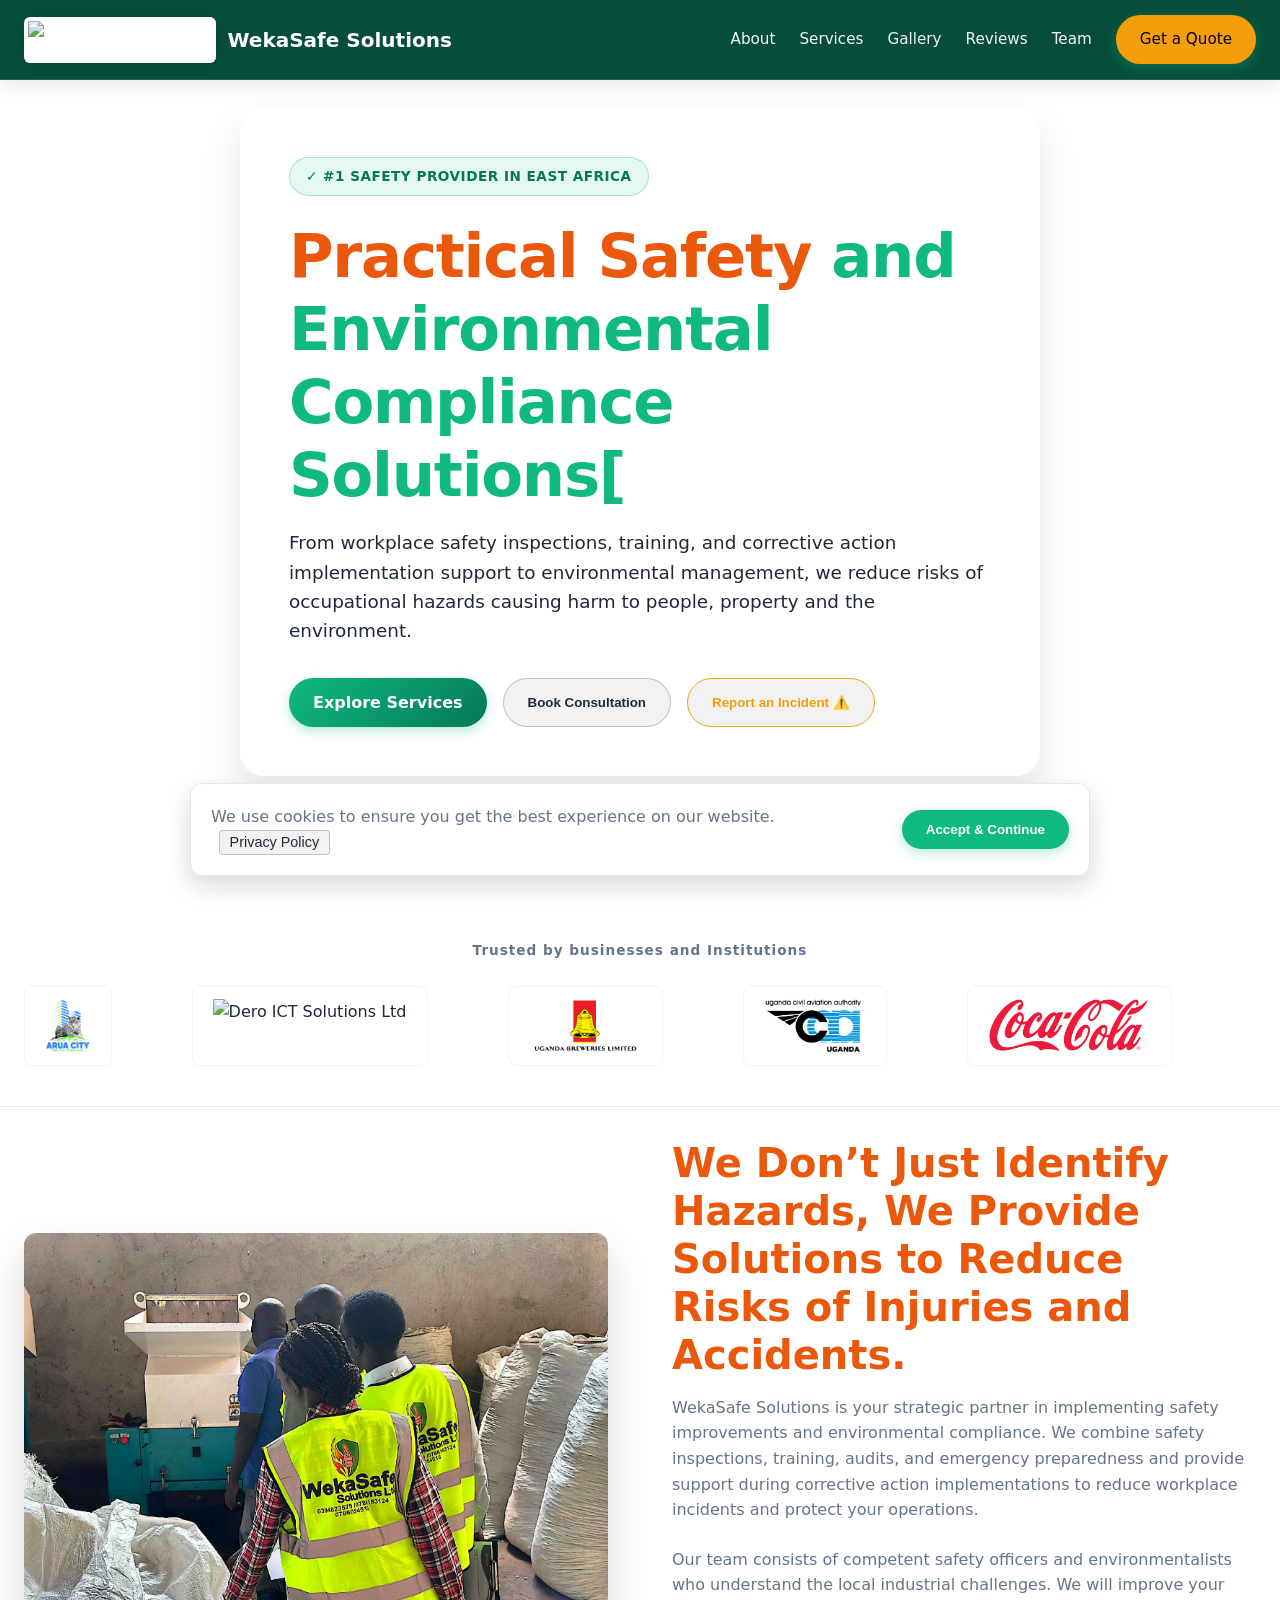
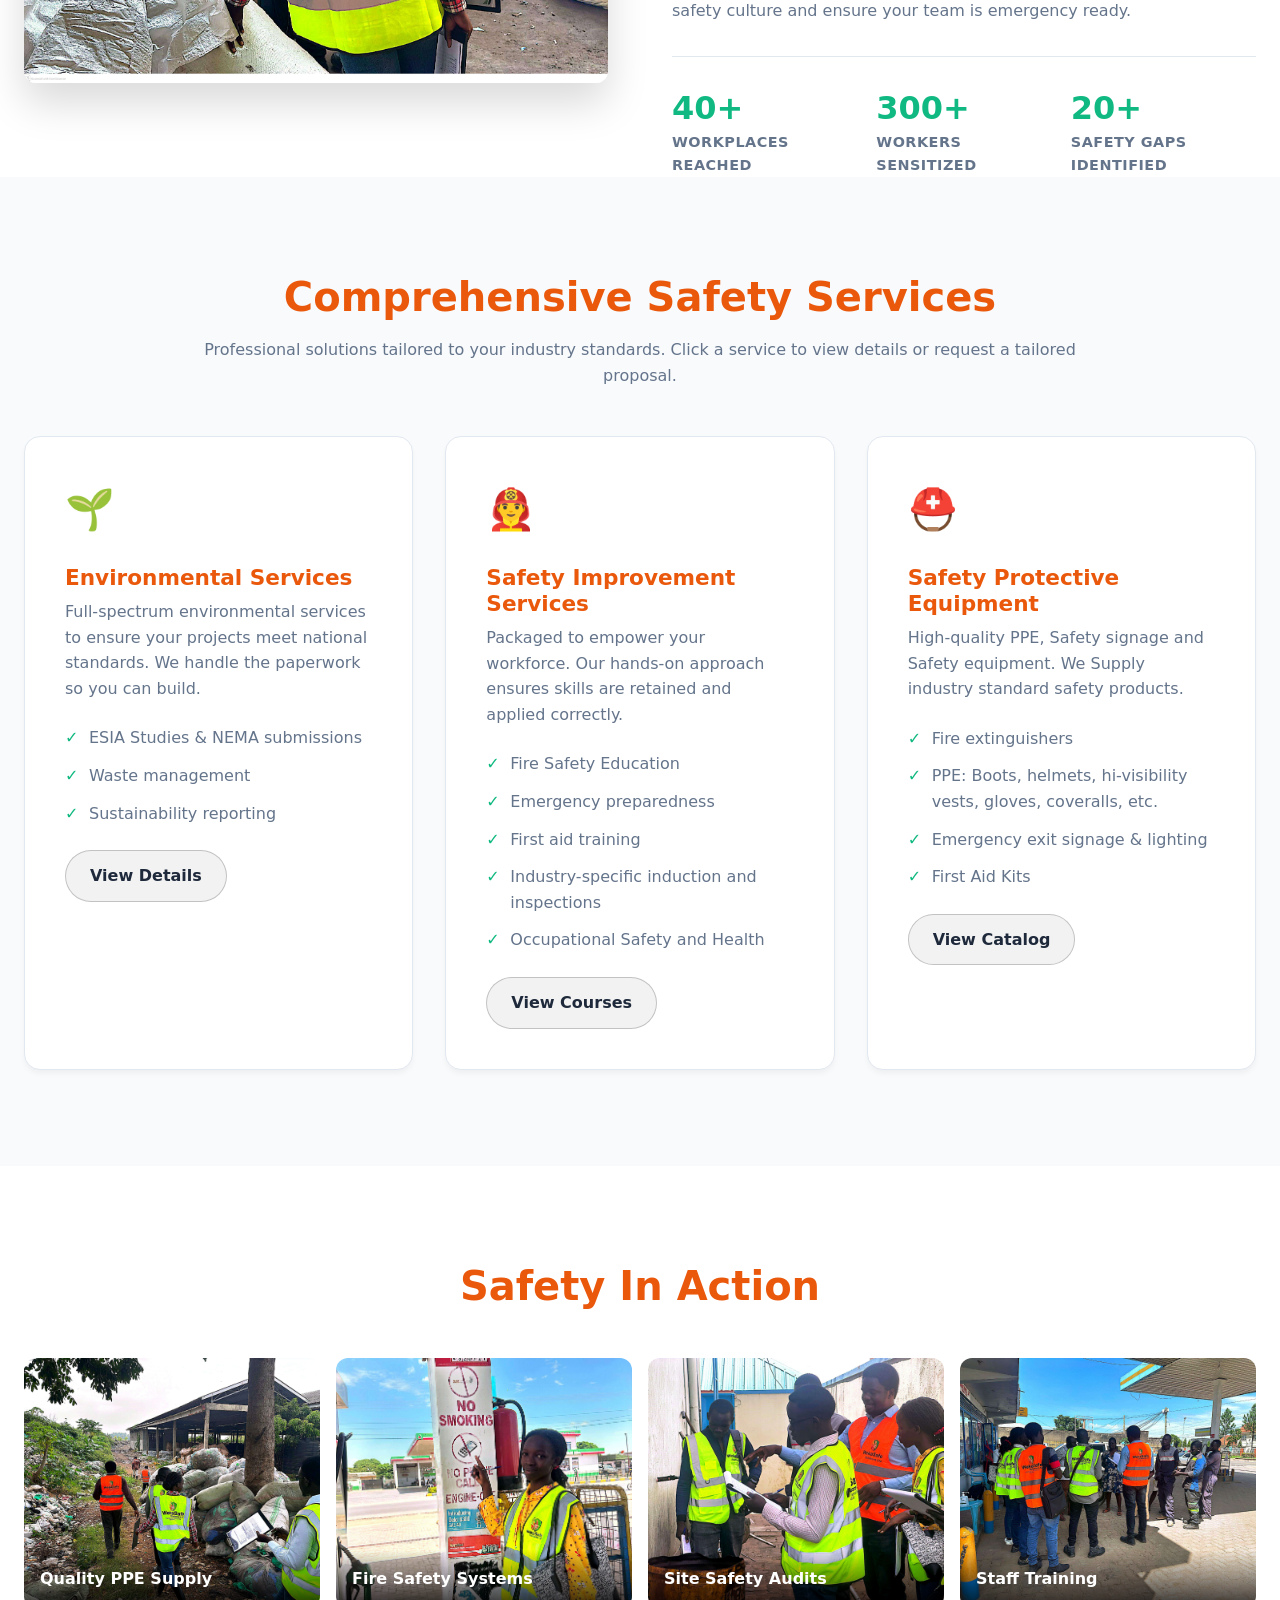
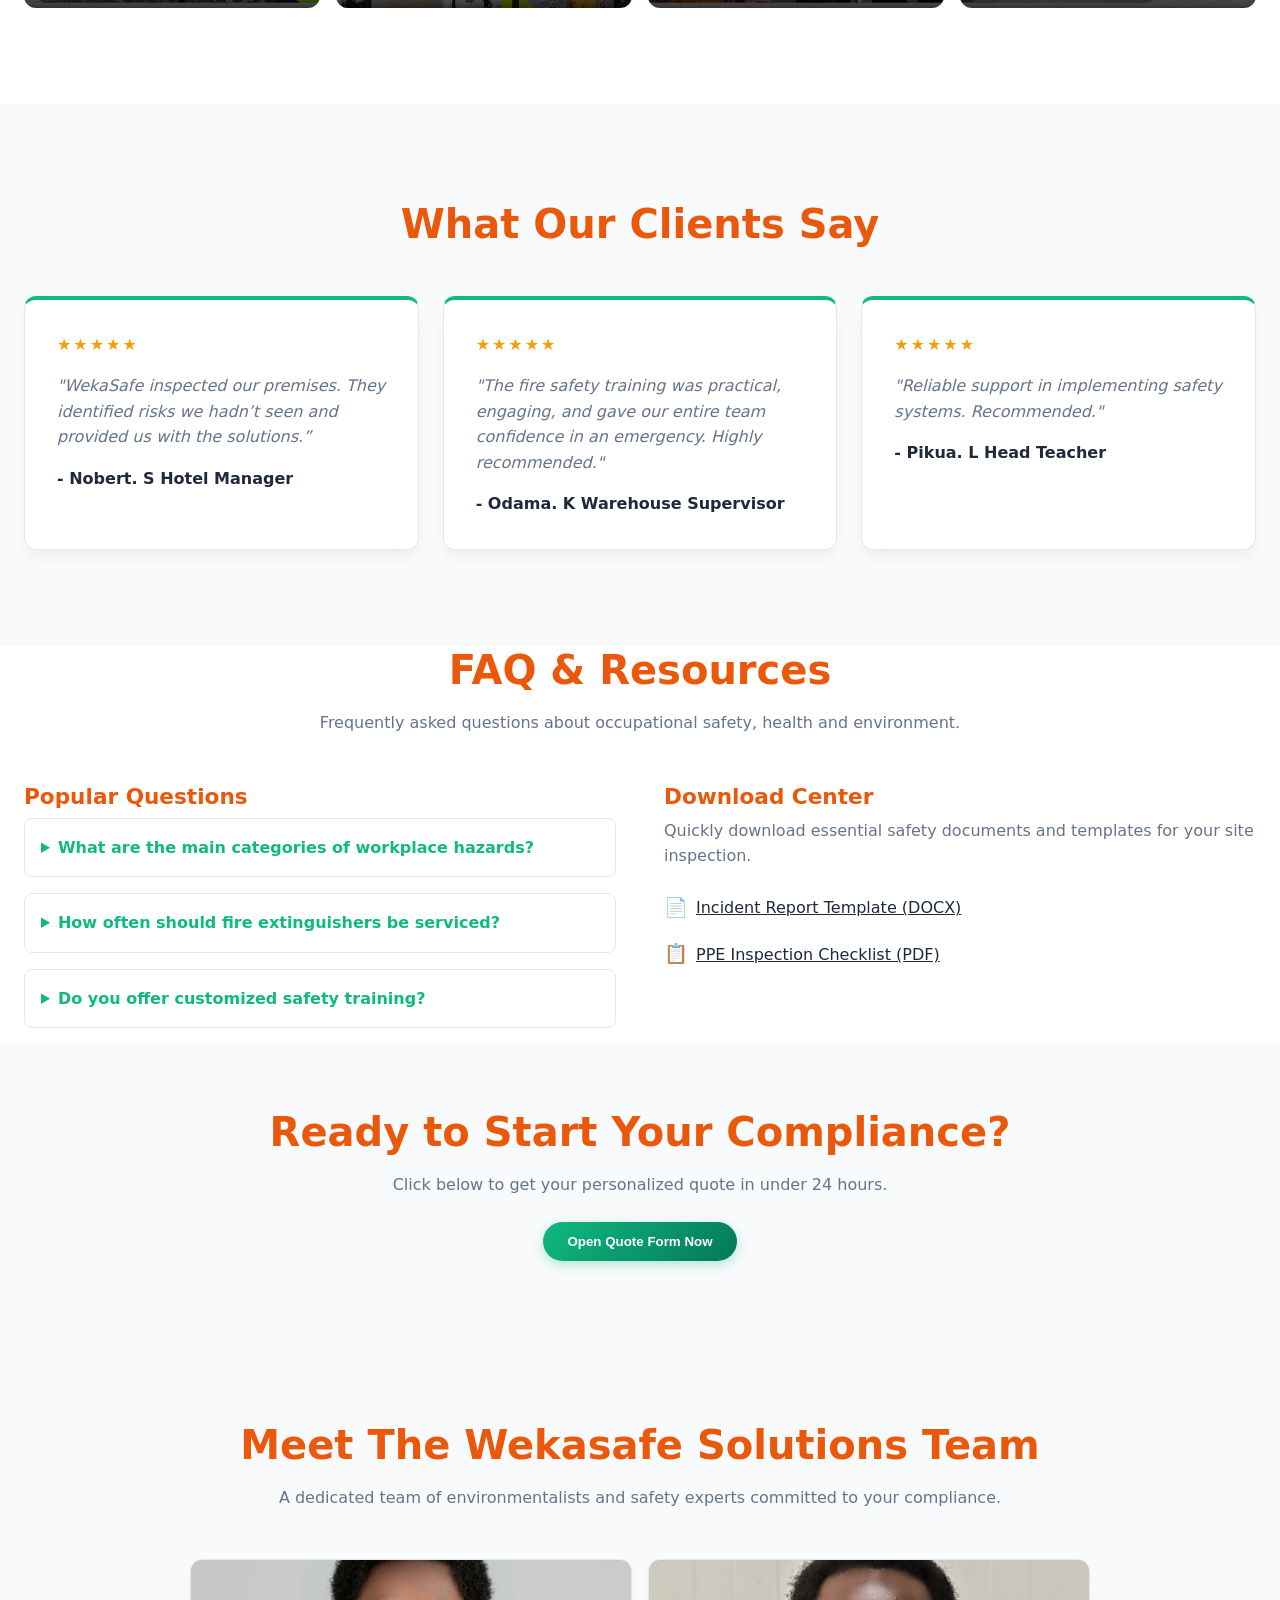
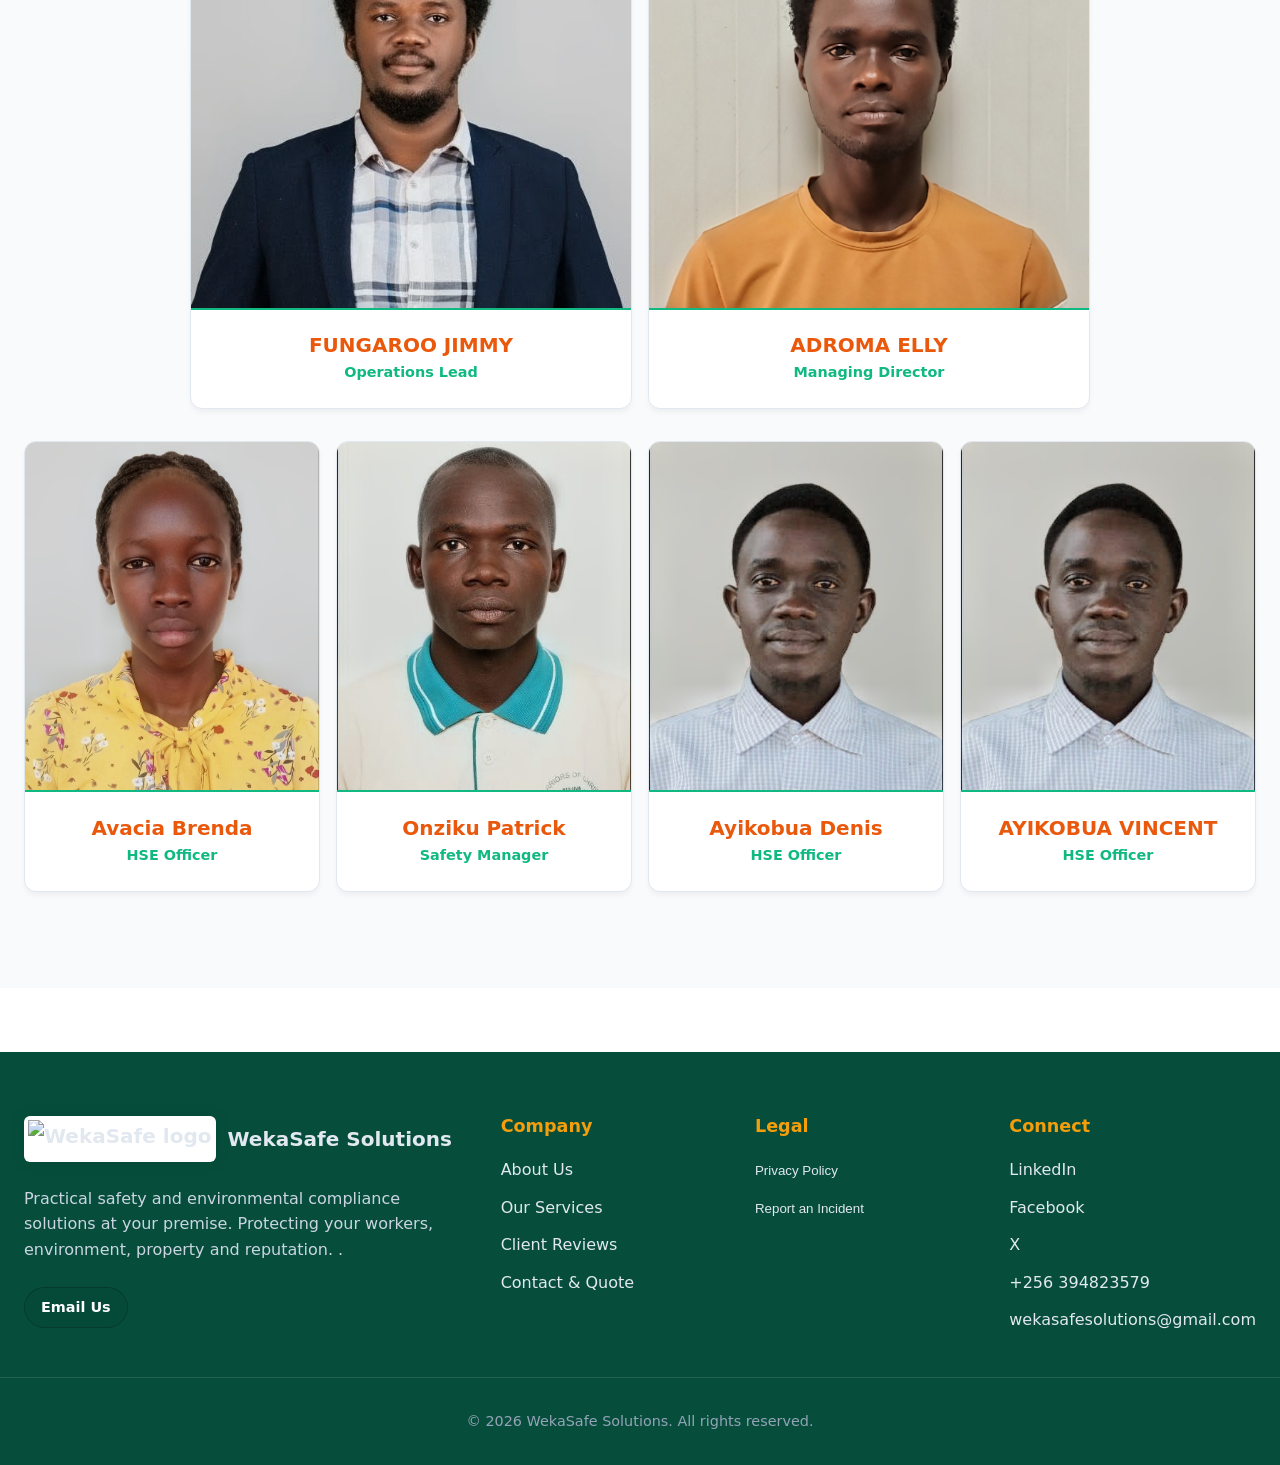
==== index.html @ ec52dc09 "Add files via upload" ====
<!DOCTYPE html>
<html lang="en">
<head>
  <meta charset="utf-8" />
  <meta name="viewport" content="width=device-width,initial-scale=1" />
  <title>WekaSafe Solutions — Safety & Compliance Made Simple</title>
  <meta name="description" content="WekaSafe Solutions — Environmental audits, DOSH-approved safety training, PPE & fire safety. Serving East Africa with certified compliance services." />
  <meta name="keywords" content="safety, NEMA, environmental audit, DOSH, PPE, fire safety, training, Uganda, compliance" />
  <meta name="author" content="WekaSafe Solutions" />
  <link rel="canonical" href="https://www.wekasafesolutions.com/" />
  
  <meta property="og:site_name" content="WekaSafe Solutions" />
  <meta property="og:title" content="WekaSafe Solutions — Safety & Compliance Made Simple" />
  <meta property="og:description" content="Environmental audits, safety training, and PPE supply — certified, local expertise across East Africa." />
  <meta property="og:type" content="website" />
  <meta property="og:image" content="https://your-domain.com/og-image.png" />
  <meta property="og:url" content="https://www.wekasafesolutions.com/" />
  
  <meta name="twitter:card" content="summary_large_image" />
  <meta name="twitter:title" content="WekaSafe Solutions — Safety & Compliance Made Simple" />
  <meta name="twitter:description" content="Environmental audits, safety training, and PPE supply — certified, local expertise across East Africa." />
  <meta name="twitter:image" content="https://your-domain.com/og-image.png" />

  <link rel="manifest" href="/manifest.json">

  <link rel="icon" href="data:image/svg+xml,<svg xmlns='http://www.w3.org/2000/svg' viewBox='0 0 100 100'><rect width='100' height='100' fill='%230f172a'/><text x='50' y='58' font-size='48' text-anchor='middle' fill='%2310b981' font-family='Arial'>W</text></svg>">

  <script>
    window._wekasafeAnalytics = window._wekasafeAnalytics || function(){(window._wekasafeAnalytics.q=window._wekasafeAnalytics.q||[]).push(arguments)};
    _wekasafeAnalytics('init','YOUR-ANALYTICS-ID');
  </script>

  <style>
    /* --- DESIGN VARIABLES --- */
    :root {
      /* Branding Colors */
      --primary: #10b981;       /* Safety Emerald */
      --primary-dark: #047857;  /* Deep Emerald */
      --accent: #f59e0b;        /* Warning Amber */
      
      /* --- THEME COLORS --- */
      --bg-body: #ffffff;       /* Pure White Main Background */
      --bg-surface: #f8fafc;    /* Very Light Gray for alternating sections */
      --bg-card: #ffffff;       /* White Cards */
      
      --nav-footer-bg: #064e3b; /* Dark Green (Emerald 900) */
      --header-text: #ea580c;   /* Vibrant Orange */
      
      /* Typography */
      --text-main: #1e293b;     /* Dark Slate (Main Body Text) */
      --text-muted: #64748b;    /* Slate Gray (Secondary Text) */
      --text-nav: #f1f5f9;      /* Light White (For Nav/Footer) */
      
      /* Layout */
      --max-width: 1280px;
      --radius: 12px;
      --nav-height: 80px;
    }

    /* --- RESET & BASE --- */
    *, *::before, *::after { box-sizing: border-box; margin: 0; padding: 0; }
    html { scroll-behavior: smooth; }
    
    body {
      font-family: 'Inter', ui-sans-serif, system-ui, -apple-system, sans-serif;
      background: var(--bg-body); 
      color: var(--text-main);
      line-height: 1.6;
      -webkit-font-smoothing: antialiased;
    }

    .container { max-width: var(--max-width); margin: 0 auto; padding: 0 1.5rem; }

    /* Header Color (Orange) */
    h1, h2, h3, h4 { line-height: 1.2; font-weight: 700; color: var(--header-text); }
    h1 { font-size: clamp(2.5rem, 5vw, 3.8rem); letter-spacing: -0.02em; margin-bottom: 1rem; }
    h2 { font-size: clamp(1.8rem, 4vw, 2.5rem); margin-bottom: 1rem; }
    h3 { font-size: 1.35rem; margin-bottom: 0.5rem; }
    
    p.lead { font-size: 1.15rem; color: var(--text-muted); margin-bottom: 2rem; max-width: 65ch; }
    .text-muted { color: var(--text-muted); }

    /* --- NAVIGATION (Dark Green) --- */
    nav {
      position: fixed; inset: 0 0 auto 0; height: var(--nav-height);
      display: flex; align-items: center;
      background: var(--nav-footer-bg); /* Dark Green */
      border-bottom: 1px solid rgba(255, 255, 255, 0.1);
      z-index: 9999;
      box-shadow: 0 4px 20px rgba(0, 0, 0, 0.1);
    }
    .nav-inner { display: flex; align-items: center; justify-content: space-between; width: 100%; }
    
    .logo { display: flex; align-items: center; gap: 0.75rem; font-weight: 700; font-size: 1.25rem; color: #fff; text-decoration: none; }
    
    .logo-wrapper {
      background: #fff; padding: 4px; border-radius: 6px; display: flex; align-items: center;
      box-shadow: 0 0 15px rgba(0,0,0,0.1);
    }
    .logo img { height: 38px; width: auto; display: block; }
    
    .nav-links { display: flex; gap: 1.5rem; align-items: center; }
    .nav-links a { color: var(--text-nav); text-decoration: none; font-weight: 500; font-size: 0.95rem; transition: color 0.2s; }
    .nav-links a:hover, .nav-links a:focus { color: var(--accent); outline: none; }
    
    .btn { display: inline-flex; align-items: center; justify-content: center; gap: 0.5rem; padding: 0.75rem 1.5rem; border-radius: 99px; border: none; cursor: pointer; font-weight: 600; text-decoration: none; transition: all 0.2s; }
    .btn-primary { background: linear-gradient(135deg, var(--primary), var(--primary-dark)); color: #fff; box-shadow: 0 4px 12px rgba(16, 185, 129, 0.3); }
    .btn-primary:hover { transform: translateY(-2px); box-shadow: 0 6px 15px rgba(16, 185, 129, 0.4); }
    
    /* Ghost button adapts to background */
    .btn-ghost { background: rgba(0,0,0,0.05); border: 1px solid rgba(0,0,0,0.2); color: var(--text-main); }
    .btn-ghost:hover { background: rgba(0,0,0,0.1); border-color: var(--primary); color: var(--primary); }
    
    .mobile-toggle { display: none; background: none; border: 0; color: #fff; font-size: 1.5rem; padding: 0.5rem; cursor: pointer; }

    /* --- HERO (UPDATED: No Overlay) --- */
    .hero { min-height: 100vh; padding-top: var(--nav-height); display: flex; align-items: center; position: relative; overflow: hidden; }
    .hero-slider { position: absolute; inset: 0; z-index: -3; }
    
    .hero-slide { 
        position: absolute; inset: 0;  
        background-size: cover; background-position: center; 
        /* UPDATED: Removed brightness filter to show full color */
        opacity: 0; 
        animation: slide 28s infinite; 
    }
    
    .slide-1 { background-image: url('/static/Pics _4.jpg'); animation-delay: 0s; }
    .slide-2 { background-image: url('/static/Pics _2.jpg'); animation-delay: 4s; }
    .slide-3 { background-image: url('/static/Pics _7.jpg'); animation-delay: 8s; }
    .slide-4 { background-image: url('/static/Pics _10.jpg'); animation-delay: 15s; }
    .slide-5 { background-image: url('/static/Pics _17.jpg'); animation-delay: 22s; }
    .slide-6 { background-image: url('/static/Pics _14.jpg'); animation-delay: 28s; }

    @keyframes slide{ 0%{opacity:0;transform:scale(1)} 5%{opacity:1} 33%{opacity:1} 38%{opacity:0;transform:scale(1.05)} 100%{opacity:0} }
    
    /* UPDATED: Hero Content Box (Glassy White) */
    .hero-content { 
        max-width: 800px; 
        position: relative; 
        z-index: 2; 
        /* Glassy White Card Background */
        background: rgba(255, 255, 255, 0.85);
        backdrop-filter: blur(8px);
        -webkit-backdrop-filter: blur(8px);
        padding: 3rem;
        border-radius: 24px;
        box-shadow: 0 20px 40px rgba(0,0,0,0.1);
        border: 1px solid rgba(255,255,255,0.4);
    }
    
    /* Hero Text Colors (Dark text on white card) */
    .hero h1 { color: var(--header-text); text-shadow: none; }
    .hero p.lead { color: var(--text-main); text-shadow: none; font-weight: 500; }
    .hero .gradient-text { color: var(--primary); }
    
    .badge { display: inline-block; padding: 0.5rem 1rem; background: rgba(16,185,129,0.1); border-radius: 99px; color: var(--primary-dark); font-weight: 700; margin-bottom: 1.5rem; border: 1px solid rgba(16,185,129,0.3); text-transform: uppercase; letter-spacing: 0.5px; font-size: 0.85rem; }
    

    /* --- TRUST STRIP --- */
    .trust-strip { 
        border-bottom: 1px solid #e2e8f0; 
        background: #fff; 
        padding: 2.5rem 0; 
        margin-top: 0; 
        margin-bottom: 2rem; 
        overflow: hidden; 
        position: relative; 
        z-index: 10; 
    }
    .trust-logos-wrapper { position: relative; width: 100%; height: 80px; display: flex; align-items: center; }
    .trust-logos { display: flex; gap: 5rem; align-items: center; position: absolute; animation: marquee 30s linear infinite; white-space: nowrap; padding-right: 5rem; left: 0; }
    .trust-logos:hover { animation-play-state: paused; }
    .trust-logos img { height: 80px; width: auto; object-fit: contain; transition: transform 0.3s ease; flex-shrink: 0; background: #ffffff; padding: 12px 20px; border-radius: 8px; border: 1px solid #f1f5f9; }
    .trust-logos img:hover { transform: scale(1.1); box-shadow: 0 10px 25px rgba(0,0,0,0.1); }
    
    @keyframes marquee {
      0% { transform: translateX(100%); }
      100% { transform: translateX(-100%); }
    }

    /* --- SECTIONS --- */
    section { padding: 6rem 0; }
    .bg-surface { background-color: var(--bg-surface); }
    
    .gradient-text { color: var(--header-text); }

    /* --- ABOUT --- */
    .about-grid { display: grid; grid-template-columns: 1fr 1fr; gap: 4rem; align-items: center; }
    .about-slider-container { position: relative; height: 450px; border-radius: var(--radius); overflow: hidden; box-shadow: 0 20px 40px rgba(0,0,0,0.15); }
    .about-slide { position: absolute; inset: 0; width: 100%; height: 100%; object-fit: cover; opacity: 0; transition: opacity 0.8s ease-in-out; }
    .about-slide.active { opacity: 1; }
    
    .stat-row { display: flex; gap: 2rem; margin-top: 2rem; padding-top: 2rem; border-top: 1px solid #e2e8f0; }
    .stat-box h3 { color: var(--primary); font-size: 2rem; margin-bottom: 0.25rem; }
    .stat-box div { font-size: 0.9rem; color: var(--text-muted); text-transform: uppercase; letter-spacing: 0.5px; font-weight: 600; }

    /* --- SERVICES --- */
    .service-grid { display: grid; grid-template-columns: repeat(auto-fit, minmax(300px, 1fr)); gap: 2rem; }
    .service-card { background: var(--bg-card); padding: 2.5rem; border-radius: 16px; border: 1px solid #e2e8f0; box-shadow: 0 4px 6px -1px rgba(0,0,0,0.05); transition: transform 0.3s, border-color 0.3s, box-shadow 0.3s; }
    .service-card:hover { transform: translateY(-5px); border-color: var(--primary); box-shadow: 0 20px 25px -5px rgba(0,0,0,0.1); }
    .service-icon { font-size: 2.5rem; margin-bottom: 1.5rem; display: block; }
    .service-list { margin-top: 1.5rem; list-style: none; padding-left: 0; color: var(--text-muted); }
    .service-list li { margin-bottom: 0.75rem; padding-left: 1.5rem; position: relative; }
    .service-list li::before { content: "✓"; color: var(--primary); position: absolute; left: 0; font-weight: bold; }

    /* --- GALLERY --- */
    .gallery-grid { display: grid; grid-template-columns: repeat(4,1fr); gap: 1rem; }
    .gallery-item { height: 250px; border-radius: 12px; overflow: hidden; position: relative; }
    .gallery-item img { width: 100%; height: 100%; object-fit: cover; transition: transform 0.6s; }
    .gallery-item:hover img { transform: scale(1.08); }
    .gallery-overlay { position: absolute; inset: auto 0 0 0; padding: 1rem; background: linear-gradient(to top, rgba(0,0,0,0.8), transparent); color: #fff; }

    /* --- TESTIMONIALS --- */
    .test-grid { display: grid; grid-template-columns: repeat(auto-fit, minmax(300px, 1fr)); gap: 1.5rem; }
    .test-card { background: var(--bg-card); padding: 2rem; border-radius: 12px; border: 1px solid #e2e8f0; border-top: 4px solid var(--primary); box-shadow: 0 10px 15px -3px rgba(0,0,0,0.05); }
    .stars { color: var(--accent); margin-bottom: 1rem; letter-spacing: 2px; }

    /* --- CONTACT --- */
    .contact-wrap { background: linear-gradient(145deg, #1e293b, #0f172a); padding: 3rem; border-radius: 20px; border: 1px solid rgba(255,255,255,0.1); max-width: 900px; margin: 0 auto; color: #fff; }
    .form-grid { display: grid; grid-template-columns: 1fr 1fr; gap: 1.5rem; }
    
    .form-control { width: 100%; padding: 0.9rem; border-radius: 8px; border: 1px solid #cbd5e1; background: #fff; color: var(--text-main); font-family: inherit; transition: border-color 0.2s; }
    .form-control:focus { outline: none; border-color: var(--primary); box-shadow: 0 0 0 3px rgba(16,185,129,0.1); }
    label { display: block; margin-bottom: 0.5rem; color: var(--text-muted); font-size: 0.9rem; font-weight: 500; }
    .full-width { grid-column: 1/-1; }
    .consent { font-size: 0.9rem; color: var(--text-muted); line-height: 1.4; }

    /* --- TEAM SECTION --- */
    .team-grid {
      display: grid;
      grid-template-columns: repeat(auto-fit, minmax(250px, 1fr));
      gap: 1rem;
      margin-top: 2rem;
    }
    .team-grid-admin {
      max-width: 900px;
      margin-left: auto;
      margin-right: auto;
      margin-bottom: 2rem;
    }
    .team-member-card {
      background: var(--bg-card);
      border-radius: var(--radius);
      overflow: hidden;
      text-align: center;
      padding-bottom: 1.5rem;
      border: 1px solid #e2e8f0;
      transition: transform 0.3s ease, box-shadow 0.3s ease;
      box-shadow: 0 4px 6px -1px rgba(0,0,0,0.05);
    }
    .team-member-card:hover {
      transform: translateY(-5px);
      box-shadow: 0 10px 20px rgba(16, 185, 129, 0.2);
    }
    .member-photo {
      width: 100%;
      height: 350px;
      object-fit: cover;
      margin-bottom: 1rem;
      border-bottom: 2px solid var(--primary); 
    }
    .team-member-card h4 {
      margin-bottom: 0.25rem;
      color: var(--header-text);
      font-size: 1.25rem;
    }
    .team-member-card p {
      color: var(--primary); 
      font-weight: 600;
      font-size: 0.9rem;
    }

    /* --- FOOTER (Dark Green) --- */
    footer { padding: 4rem 0 2rem; margin-top: 4rem; background: var(--nav-footer-bg); color: #fff; }
    .footer-grid { display: grid; grid-template-columns: 2fr 1fr 1fr 1fr; gap: 2rem; }
    .footer-col h4 { margin-bottom: 1.25rem; font-size: 1.1rem; color: var(--accent); }
    .footer-col ul { list-style: none; padding: 0; }
    .footer-col li { margin-bottom: 0.75rem; }
    .footer-col a { color: #e2e8f0; text-decoration: none; transition: color 0.2s; }
    .footer-col a:hover { color: #fff; text-decoration: underline; }
    .footer-bottom { text-align: center; color: #94a3b8; font-size: 0.9rem; padding-top: 2rem; margin-top: 2rem; border-top: 1px solid rgba(255,255,255,0.1); }

    /* --- MODALS (Clean White) --- */
    .modal-backdrop { position: fixed; inset: 0; background: rgba(0,0,0,0.7); backdrop-filter: blur(4px); display: none; align-items: center; justify-content: center; z-index: 99999; padding: 1rem; }
    .modal { background: #fff; padding: 2rem; border-radius: 16px; max-width: 700px; width: 100%; border: 1px solid #e2e8f0; max-height: 90vh; overflow-y: auto; box-shadow: 0 25px 50px -12px rgba(0, 0, 0, 0.25); }
    .modal.show { display: flex; }
    .modal-header { display: flex; justify-content: space-between; align-items: center; margin-bottom: 1.5rem; border-bottom: 1px solid #e2e8f0; padding-bottom: 1rem; }
    .modal h3 { color: var(--header-text); }
    .close-btn { background: none; border: 0; color: #64748b; font-size: 1.5rem; cursor: pointer; transition: color 0.2s; }
    .close-btn:hover { color: var(--primary); }
    
    /* FAQ Details */
    details { border: 1px solid #e2e8f0 !important; background: #fff; }
    summary { color: var(--primary); }

    /* --- COOKIE BANNER --- */
    .cookie-banner { position: fixed; left: 1.5rem; right: 1.5rem; bottom: 1.5rem; background: #fff; color: var(--text-main); padding: 1.25rem; border-radius: 12px; border: 1px solid #e2e8f0; display: flex; gap: 1.5rem; align-items: center; justify-content: space-between; z-index: 9999; box-shadow: 0 10px 25px rgba(0,0,0,0.15); max-width: 900px; margin: 0 auto; }

    /* --- RESPONSIVE --- */
    @media (max-width:1024px){ .gallery-grid { grid-template-columns: repeat(2,1fr); } .about-grid { grid-template-columns: 1fr; } h1 { font-size: 2.8rem; } }
    @media (max-width:768px){ 
      .nav-links { display: none; } .mobile-toggle { display: block; } 
      .form-grid { grid-template-columns: 1fr; } 
      .gallery-grid { grid-template-columns: 1fr; }
      .footer-grid { grid-template-columns: 1fr; gap: 2.5rem; }
      .cookie-banner { flex-direction: column; align-items: flex-start; }
    }
    
    /* Focus outline for accessibility */
    :focus-visible { outline: 2px solid var(--primary); outline-offset: 2px; border-radius: 4px; }
  </style>

  <script type="application/ld+json">
  {
    "@context": "https://schema.org",
    "@type": "Organization",
    "name": "WekaSafe Solutions",
    "url": "https://www.wekasafe.com",
    "logo": "https://your-domain.com/logo.png",
    "contactPoint": [
      {
        "@type": "ContactPoint",
        "telephone": "+256700123456",
        "contactType": "customer service",
        "areaServed": "UGA"
      }
    ],
    "sameAs": [
      "https://www.linkedin.com/company/wekasafe",
      "https://www.facebook.com/wekasafe"
    ]
  }
  </script>
</head>
<body>

  <nav role="navigation" aria-label="Main navigation">
    <div class="container nav-inner">
      <a href="#top" class="logo" aria-label="WekaSafe home">
        <div class="logo-wrapper">
            <img src="/static/IMG-20260806-WA0005.jpg" alt="WekaSafe logo">
        </div>
        <span>WekaSafe Solutions</span>
      </a>

      <div class="nav-links" role="menubar" aria-label="Primary">
        <a href="#about" role="menuitem">About</a>
        <a href="#services" role="menuitem">Services</a>
        <a href="#gallery" role="menuitem">Gallery</a>
        <a href="#testimonials" role="menuitem">Reviews</a>
        <a href="#team" role="menuitem">Team</a>
        <a href="#contact" role="menuitem" class="btn btn-primary" style="background:var(--accent); color:#000;">Get a Quote</a>
      </div>

      <button class="mobile-toggle" aria-expanded="false" aria-controls="mobileMenu" id="mobileToggle">☰</button>
    </div>
  </nav>

  <main id="top">
    <section class="hero" aria-labelledby="hero-heading">
      <div class="hero-slider" aria-hidden="true">
        <div class="hero-slide slide-1" role="img" aria-label="Industrial safety scene"></div>
        <div class="hero-slide slide-2" role="img" aria-label="Engineer with helmet"></div>
        <div class="hero-slide slide-3" role="img" aria-label="Fire safety training"></div>
        <div class="hero-slide slide-4" role="img" aria-label="Fire safety training"></div>
        <div class="hero-slide slide-5" role="img" aria-label="Fire safety training"></div>
        <div class="hero-slide slide-6" role="img" aria-label="Fire safety training"></div>
      </div>
      <div class="container hero-content">
        <div class="badge">✓ #1 Safety Provider in East Africa</div>
        <h1 id="hero-heading">Practical Safety <span class="gradient-text">and Environmental Compliance Solutions[</span></h1>
        <p class="lead">From workplace safety inspections, training, and corrective action implementation support to environmental management, we reduce risks of occupational hazards causing harm to people, property and the environment.</p>

        <div style="display:flex; gap:1rem; flex-wrap:wrap">
          <a href="#services" class="btn btn-primary" role="button">Explore Services</a>
          <button class="btn btn-ghost" data-open-modal="bookModal">Book Consultation</button>
          <button class="btn btn-ghost" data-open-modal="reportModal" style="border-color:var(--accent); color:var(--accent);">Report an Incident ⚠️</button>
        </div>
      </div>
    </section>
 
    <div class="trust-strip" role="contentinfo">
      <div class="container">
        <p style="text-align:center; color:var(--text-muted); letter-spacing:1px; font-weight:700; margin-bottom:1.5rem; font-size:0.85rem;">Trusted by businesses and Institutions</p>
        <div class="trust-logos-wrapper"> 
            <div class="trust-logos">
              <img src="/static/arua.jpg" alt="Arua City">
              <img src="/static/dero.png" alt="Dero ICT Solutions Ltd">
              <img src="/static/uganda-breweries-logo.png.png" alt="Uganda Breweries">
              <img src="/static/civil-aviation-logo.png.png" alt="Civil Aviation Authority">
              <img src="/static/coca-cola-logo.png.png" alt="Coca-Cola">

            </div>
        </div>
        </div>
    </div>

    <section id="about" aria-labelledby="about-heading" class="container">
      <div class="about-grid" role="region">
        <div class="about-slider-container" aria-hidden="false">
          <img class="about-slide active" src="/static/Pics _14.jpg" alt="Construction safety - PPE and workers">
          <img class="about-slide" src="/static/Pics _36.jpg" alt="Fire extinguisher inspection">
          <img class="about-slide" src="/static/Pics _17.jpg" alt="Safety meeting - team training">
          <img class="about-slide" src="/static/Pics _27.jpg" alt="Safety meeting - team training">
          <img class="about-slide" src="/static/pik (1).jpg" alt="Safety meeting - team training">
          <img class="about-slide" src="/static/pik (2).jpg" alt="Safety meeting - team training">
        </div>

        <div>
          <h2 id="about-heading">We Don’t Just Identify Hazards, <span class="gradient-text">We Provide Solutions to Reduce Risks of Injuries and Accidents.</span></h2>
          <p class="text-muted" style="margin-bottom:1.5rem;">WekaSafe Solutions is your strategic partner in implementing safety improvements and environmental compliance. We combine safety inspections, training, audits, and emergency preparedness and provide support during corrective action implementations to reduce workplace incidents and protect your operations.</p>
          
          <p class="text-muted">Our team consists of competent safety officers and environmentalists who understand the local industrial challenges. We will improve your safety culture and ensure your team is emergency ready.</p>

          <div class="stat-row">
            <div class="stat-box">
              <h3>40+</h3>
              <div>Workplaces reached</div>
            </div>
            <div class="stat-box">
              <h3>300+</h3>
              <div>Workers sensitized</div>
            </div>
            <div class="stat-box">
              <h3>20+</h3>
              <div>Safety gaps identified</div>
            </div>
          </div>
        </div>
      </div>
    </section>

    <section id="services" aria-labelledby="services-heading" class="bg-surface">
      <div class="container">
        <div style="max-width:900px; margin:0 auto; text-align:center; padding-bottom:3rem;">
          <h2 id="services-heading">Comprehensive <span class="gradient-text">Safety Services</span></h2>
          <p class="text-muted">Professional solutions tailored to your industry standards. Click a service to view details or request a tailored proposal.</p>
        </div>
        <div class="service-grid">
          <article class="service-card" tabindex="0" aria-labelledby="svc1">
            <span class="service-icon">🌱</span>
            <h3 id="svc1">Environmental Services</h3>
            <p class="text-muted">Full-spectrum environmental services to ensure your projects meet national standards. We handle the paperwork so you can build.</p>
            <ul class="service-list">
              <li>ESIA Studies & NEMA submissions</li>
              <li>	Waste management</li>
              <li>Sustainability reporting</li>
            </ul>
            <div style="margin-top:1.5rem">
              <a class="btn btn-ghost" href="/environmental.html" aria-label="View Environmental Services details">View Details</a>
            </div>
          </article>
          <article class="service-card" tabindex="0" aria-labelledby="svc2">
            <span class="service-icon">👨‍🚒</span>
            <h3 id="svc2">Safety Improvement Services</h3>
            <p class="text-muted">Packaged to empower your workforce. Our hands-on approach ensures skills are retained and applied correctly.</p>
            <ul class="service-list">
              <li>Fire Safety Education</li>
              <li>Emergency preparedness</li>
              <li>First aid training</li>
              <li>Industry-specific induction and inspections</li>
              <li>Occupational Safety and Health</li>
            </ul>
            <div style="margin-top:1.5rem">
              <a class="btn btn-ghost" href="/training.html">View Courses</a>
            </div>
          </article>
          <article class="service-card" tabindex="0" aria-labelledby="svc3">
            <span class="service-icon">⛑️</span>
            <h3 id="svc3">Safety Protective Equipment</h3>
            <p class="text-muted">High-quality PPE, Safety signage and Safety equipment. We Supply industry standard safety products.</p>
            <ul class="service-list">
              <li>Fire extinguishers</li>
              <li>PPE: Boots, helmets, hi-visibility vests, gloves, coveralls, etc.</li>
              <li>Emergency exit signage & lighting</li>
              <li>First Aid Kits</li>
            </ul>
            <div style="margin-top:1.5rem">
              <a class="btn btn-ghost" href="/equipment.html">View Catalog</a>
            </div>
          </article>
        </div>
      </div>
    </section>

    <section id="gallery" aria-labelledby="gallery-heading">
      <div class="container">
        <h2 id="gallery-heading" style="text-align:center; margin-bottom:3rem;">Safety <span class="gradient-text">In Action</span></h2>
        <div class="gallery-grid" aria-hidden="false">
          <div class="gallery-item" role="img" aria-label="Personal protective equipment">
            <img src="/static/safety (6).jpg" alt="Safety vest and helmet">
            <div class="gallery-overlay"><strong>Quality PPE Supply</strong></div>
          </div>
          <div class="gallery-item" role="img" aria-label="Fire extinguisher storage">
            <img src="/static/pik.jpg" alt="Fire extinguisher wall">
            <div class="gallery-overlay"><strong>Fire Safety Systems</strong></div>
          </div>
          <div class="gallery-item" role="img" aria-label="Construction site audit">
            <img src="/static/safety (8).jpg" alt="Construction site audit">
            <div class="gallery-overlay"><strong>Site Safety Audits</strong></div>
          </div>
          <div class="gallery-item" role="img" aria-label="Training session">
            <img src="/static/staff (2).jpg" alt="Training session">
            <div class="gallery-overlay"><strong>Staff Training</strong></div>
          </div>
        </div>
      </div>
    </section>

    <section id="testimonials" aria-labelledby="test-heading" class="bg-surface">
      <div class="container">
        <h2 id="test-heading" style="text-align:center; margin-bottom:3rem;">What Our <span class="gradient-text">Clients Say</span></h2>
        <div class="test-grid" role="list">
          <div class="test-card">
            <div class="stars">★★★★★</div>
            <p class="text-muted" style="font-style:italic; margin-bottom:1rem;">"WekaSafe inspected our premises. They identified risks we hadn’t seen and provided us with the solutions.”</p>
            <strong>- Nobert. S Hotel Manager</strong>
          </div>
          <div class="test-card">
            <div class="stars">★★★★★</div>
            <p class="text-muted" style="font-style:italic; margin-bottom:1rem;">"The fire safety training was practical, engaging, and gave our entire team confidence in an emergency. Highly recommended."</p>
            <strong>- Odama. K Warehouse Supervisor</strong>
          </div>
          <div class="test-card">
            <div class="stars">★★★★★</div>
            <p class="text-muted" style="font-style:italic; margin-bottom:1rem;">"Reliable support in implementing safety systems. Recommended."</p>
            <strong>- Pikua. L Head Teacher</strong>
          </div>
        </div>
      </div>
    </section>

    <section id="faq-resources" aria-labelledby="faq-heading" class="container">
      <div style="max-width:900px; margin:0 auto; text-align:center; padding-bottom:3rem;">
          <h2 id="faq-heading">FAQ & <span class="gradient-text">Resources</span></h2>
          <p class="text-muted">Frequently asked questions about occupational safety, health and environment.</p>
      </div>

      <div style="display:grid; grid-template-columns:1fr 1fr; gap:3rem;">
        <div>
          <h3>Popular Questions</h3>
          <details style="padding:1rem; border-radius:8px; margin-bottom:1rem;">
            <summary style="font-weight:600; cursor:pointer;">What are the main categories of workplace hazards?</summary>
            <p class="text-muted" style="padding-top:1rem;">Hazards are typically grouped into physical, chemical, biological, ergonomic, and psychological categoriess.</p>
          </details>
          <details style="padding:1rem; border-radius:8px; margin-bottom:1rem;">
            <summary style="font-weight:600; cursor:pointer;">How often should fire extinguishers be serviced?</summary>
            <p class="text-muted" style="padding-top:1rem;">Annually (12 months): Have a certified technician perform a full professional maintenance check, weighing the unit, testing the components, and updating the service tag”.</p>
          </details>
          <details style="padding:1rem; border-radius:8px; margin-bottom:1rem;">
            <summary style="font-weight:600; cursor:pointer;">Do you offer customized safety training?</summary>
            <p class="text-muted" style="padding-top:1rem;">Yes,“We have designed specific safety improvement packages for various businesses and institutions. Discuss your business with us today and get your specific safety improvement services.”.</p>
          </details>
        </div>

        <div>
          <h3>Download Center</h3>
          <p class="text-muted" style="margin-bottom:1.5rem;">Quickly download essential safety documents and templates for your site inspection.</p>
          
          <ul class="text-muted" style="list-style:none; padding-left:0;">
            <li style="margin-bottom:1rem; display:flex; gap:0.5rem; align-items:center;">
                <span style="font-size:1.2rem;">📄</span> 
                <a href="NCDC_EYFS_Analysis_ENHANCED.docx" 
                   download="WekaSafe-Incident-Report.docx" 
                   target="_blank" 
                   style="color:var(--text-main); text-decoration:underline; cursor:pointer;">
                   Incident Report Template (DOCX)
                </a>
                <span style="font-size:0.8rem; color:var(--text-muted);"></span>
            </li>
            <li style="display:flex; gap:0.5rem; align-items:center;">
                <span style="font-size:1.2rem;">📋</span> 
                <a href="NCDC_EYFS_Analysis 4 Lenia Peace.pdf" 
                   download="WekaSafe-PPE-Checklist.pdf" 
                   target="_blank" 
                   style="color:var(--text-main); text-decoration:underline; cursor:pointer;">
                   PPE Inspection Checklist (PDF)
                </a>
            </li>
          </ul>
        </div>
      </div>
    </section>

    <section id="contact" aria-labelledby="contact-heading" class="bg-surface" style="padding: 4rem 0;">
      <div class="container" style="text-align:center;">
        <h2 id="contact-heading">Ready to <span class="gradient-text">Start Your Compliance?</span></h2>
        <p class="text-muted">Click below to get your personalized quote in under 24 hours.</p>
        <button class="btn btn-primary" data-open-modal="bookModal" style="margin-top:1.5rem;">Open Quote Form Now</button>
      </div>
    </section>


  <section id="team" aria-labelledby="team-heading" class="bg-surface">
    <div class="container">
      <div style="max-width:900px; margin:0 auto; text-align:center; padding-bottom:1rem;">
        <h2 id="team-heading">Meet The <span class="gradient-text">Wekasafe Solutions Team</span></h2>
        <p class="text-muted">A dedicated team of environmentalists and safety experts committed to your compliance.</p>
      </div>
      
      <div class="team-grid team-grid-admin">

        <div class="team-member-card">
          <img class="member-photo" src="/static/jimmy.jpg" alt="Photo of Admin Staff Member 1">
          <h4>FUNGAROO JIMMY</h4>
          <p>Operations Lead</p>
        </div>

        <div class="team-member-card">
          <img class="member-photo" src="/static/elly.jpg" alt="Photo of Admin Staff Member 2">
          <h4>ADROMA ELLY</h4>
          <p>Managing Director</p>
        </div>
        

      </div>

      <div class="team-grid">
        
        <div class="team-member-card">
          <img class="member-photo" src="/static/brenda.jpg" alt="Photo of Staff Member Name 1">
          <h4>Avacia Brenda</h4>
          <p> HSE Officer</p>
        </div>

        <div class="team-member-card">
          <img class="member-photo" src="/static/patrick.jpg" alt="Photo of Staff Member Name 1">
          <h4>Onziku Patrick</h4>
          <p>Safety Manager</p>
        </div>

        
        <div class="team-member-card">
          <img class="member-photo" src="/static/ppf.jpg" alt="Photo of Staff Member Name 3">
          <h4>Ayikobua Denis</h4>
          <p>HSE Officer</p>
        </div>

        <div class="team-member-card">
          <img class="member-photo" src="/static/ppf.jpg" alt="Photo of Staff Member Name 3">
          <h4>AYIKOBUA VINCENT</h4>
          <p>HSE Officer</p>
        </div>

      </div>
    </div>
  </section>
</main>

  <footer role="contentinfo">
    <div class="container footer-grid">
      <div class="footer-col">
        <a href="#top" class="logo" aria-label="WekaSafe home" style="margin-bottom: 1.5rem;">
          <div class="logo-wrapper">
              <img src="/static/IMG-20260806-WA0005.jpg" alt="WekaSafe logo">
          </div>
          <span>WekaSafe Solutions</span>
        </a>
        <p style="color:#cbd5e1;">Practical safety and environmental compliance solutions at your premise.
                                 Protecting your workers, environment, property and reputation.
          .</p>
        <div style="margin-top:1.5rem;">
          <a href="wekasafesolutions@gmail.com" class="btn btn-ghost" 
          style="padding:0.5rem 1rem; font-size:0.9rem; color:#fff;">Email Us</a>
        </div>
      </div>
      
      <div class="footer-col">
        <h4>Company</h4>
        <ul>
          <li><a href="#about">About Us</a></li>
          <li><a href="#services">Our Services</a></li>
          <li><a href="#testimonials">Client Reviews</a></li>
          <li><a href="#contact">Contact & Quote</a></li>
        </ul>
      </div>

      <div class="footer-col">
        <h4>Legal</h4>
        <ul>
          <li><button class="btn-ghost" style="border:none; background:none; padding:0; color:#e2e8f0; text-align:left;" data-open-modal="privacyModal">Privacy Policy</button></li>

          <li><button class="btn-ghost" style="border:none; background:none; padding:0; color:#e2e8f0; text-align:left;" data-open-modal="reportModal">Report an Incident</button></li>
        </ul>
      </div>

      <div class="footer-col">
        <h4>Connect</h4>
        <ul>
          <li><a href="https://linkedin.com/company/wekasafe" target="_blank">LinkedIn</a></li>
          <li><a href="https://facebook.com/wekasafe" target="_blank">Facebook</a></li>
          <li><a href="https://x.com/wekasafe" target="_blank">X</a></li>
          <li><a href="tel:+256394823579">+256 394823579</a></li>
          <li><a href="wekasafesolutions@gmail.com"><span class="__cf_email__" data-cfemail="2a43444c456a5d4f414b594b4c4f04494547">wekasafesolutions@gmail.com</span></a></li>
        </ul>
      </div>
    </div>
    
    <div class="footer-bottom">
      &copy; 2026 WekaSafe Solutions. All rights reserved.
    </div>
  </footer>


  <div class="modal-backdrop" id="reportModalBackdrop" aria-hidden="true">
    <div class="modal" role="dialog" aria-modal="true" aria-labelledby="modalTitle">
      <div class="modal-header">
        <h3 id="modalTitle" style="color:var(--accent);">Report a Safety Incident</h3>
        <button class="close-btn" data-close-modal="reportModalBackdrop" aria-label="Close">✕</button>
      </div>
      <div style="color:var(--text-main); padding:1rem 0;">
          <p class="text-muted" style="text-align:center; margin-bottom:1.5rem;">Use this form to quickly report an accident, near-miss, or safety concern. All submissions are confidential.</p>
          <form id="incidentForm" class="form-grid" style="align-items:flex-start;">
            <div>
              <label for="incidentName">Your Name (Optional)</label>
              <input id="incidentName" class="form-control" type="text" placeholder="John Doe" name="reporter_name">
            </div>
            <div>
              <label for="incidentEmail">Email</label>
              <input id="incidentEmail" class="form-control" type="email" placeholder="john@company.com" name="contact">
            </div>
            <div class="full-width">
              <label for="incidentLocation">Location of Incident</label>
              <input id="incidentLocation" class="form-control" type="text" placeholder="Site X, Block 3" required name="location">
            </div>
            <div class="full-width">
              <label for="incidentSeverity">Severity Level</label>
              <select id="incidentSeverity" class="form-control" required name="severity">
                <option value="" disabled selected>Select Severity</option>
                <option value="Minor">Minor (First Aid only)</option>
                <option value="Serious">Serious (Hospitalization required)</option>
                <option value="Near Miss">Near Miss (No injury, but potential for harm)</option>
                <option value="Safety Concern">General Safety Concern</option>
              </select>
            </div>
            <div class="full-width">
              <label for="incidentDetails">Incident Description</label>
              <textarea id="incidentDetails" rows="4" class="form-control" placeholder="Describe what happened, when, and who was involved." required name="description"></textarea>
            </div>
            <div class="full-width">
              <label for="incidentAttachment">Attach Photos / Documents (Optional)</label>
              <input id="incidentAttachment" type="file" class="form-control" style="padding:0.7rem; background:#f1f5f9;" name="files" multiple>
            </div>

            <div class="full-width">
              <button type="submit" class="btn btn-primary" style="width:100%; justify-content:center; padding:1rem; background:var(--accent);">Submit Report</button>
            </div>
            <div class="full-width" class="text-muted" style="text-align:center; font-size:0.9rem">All sensitive reports are handled by our dedicated HSE team.</div>
          </form>
      </div>
    </div>
  </div>

  <div class="modal-backdrop" id="bookModalBackdrop" aria-hidden="true">
    <div class="modal" role="dialog" aria-modal="true" aria-labelledby="bookModalTitle">
      <div class="modal-header">
        <h3 id="bookModalTitle" style="color:var(--primary);">Book Consultation / Get Quote</h3>
        <button class="close-btn" data-close-modal="bookModalBackdrop" aria-label="Close">✕</button>
      </div>
      <div style="color:var(--text-main); padding:1rem 0;">
          <p class="text-muted" style="text-align:center; margin-bottom:1.5rem;">Fill the form below and our safety experts will contact you within 24 hours.</p>
          <form id="quoteForm" class="form-grid" aria-describedby="quote-desc">
            <div>
              <label for="qname">Full Name</label>
              <input id="qname" class="form-control" type="text" placeholder="John Doe" required name="name">
            </div>
            <div>
              <label for="qemail">Email Address</label>
              <input id="qemail" class="form-control" type="email" placeholder="john@company.com" required name="email">
            </div>
            <div>
              <label for="qphone">Phone Number</label>
              <input id="qphone" class="form-control" type="tel" placeholder="+256 700 123 456" required name="phone">
            </div>
            <div>
              <label for="qservice">Service Interest</label>
              <select id="qservice" class="form-control" aria-label="Service interest" name="service">
                <option>Environmental Audit</option>
                <option>Safety Training</option>
                <option>Equipment Supply</option>
                <option>Risk Assessment</option>
                <option>Other</option>
              </select>
            </div>
            <div class="full-width">
              <label for="qmessage">Message / Project Details</label>
              <textarea id="qmessage" rows="4" class="form-control" placeholder="Describe your needs..." name="message"></textarea>
            </div>

            <div class="full-width" style="display:flex; gap:0.75rem; align-items:flex-start">
              <input id="qconsent" type="checkbox" required aria-required="true" style="margin-top:4px;">
              <label for="qconsent" class="consent">I consent to the storage and processing of my contact details for the purpose of responding to this inquiry. See <button type="button" class="btn-ghost" id="viewPrivacyFromQuote" style="padding:0.2rem 0.6rem; font-size:0.8rem; border-radius:4px;">Privacy Policy</button></label>
            </div>

            <div class="full-width">
              <button type="submit" class="btn btn-primary" style="width:100%; justify-content:center; padding:1rem;">Send Request</button>
            </div>
            <div class="full-width" id="quote-desc" class="text-muted" style="text-align:center; font-size:0.9rem">Typical response time: within 24 hours (business days)</div>
          </form>
      </div>
    </div>
  </div>

  <div class="modal-backdrop" id="privacyModalBackdrop" aria-hidden="true">
    <div class="modal" role="dialog" aria-modal="true" aria-labelledby="privacyModalTitle">
      <div class="modal-header">
        <h3 id="privacyModalTitle">Privacy Policy</h3>
        <button class="close-btn" data-close-modal="privacyModalBackdrop" aria-label="Close">✕</button>
      </div>
      <p class="text-muted">
        WekaSafe Solutions respects your privacy. We only collect the necessary data provided in forms for the purpose of service inquiry, incident reporting, and improving our services. We do not sell or share your personal information with third parties outside of what is required by law or necessary to fulfill a service you requested. Incident reports are kept confidential and are used solely for internal safety analysis and communication with relevant authorities (like DOSH/NEMA) if required by Ugandan law. By submitting a form, you agree to this policy.
      </p>
    </div>
  </div>

  <div class="cookie-banner" id="cookieBanner" role="dialog" aria-live="polite" aria-label="Cookie Consent">
    <p class="text-muted" style="margin:0;">We use cookies to ensure you get the best experience on our website. <button class="btn-ghost" data-open-modal="privacyModal" style="padding:0.2rem 0.6rem; font-size:0.9rem; border-radius:4px; margin-left:0.5rem;">Privacy Policy</button></p>
    <button class="btn btn-primary" id="acceptCookies" style="white-space:nowrap; background:var(--primary);">Accept & Continue</button>
  </div>


  <script data-cfasync="false" src="/cdn-cgi/scripts/5c5dd728/cloudflare-static/email-decode.min.js"></script><script>
    const API_BASE = window.location.origin; // Production backend URL (same-origin)

    // --- MODAL LOGIC ---

    // Helper function to show modals (updated to use consistent ID naming convention)
    function showModal(backdropId) {
      const backdrop = document.getElementById(backdropId + 'Backdrop'); 
      if(!backdrop) return;
      backdrop.classList.add('show'); 
      backdrop.style.display = 'flex'; 
      document.body.style.overflow = 'hidden'; // Prevents scrolling on body
      backdrop.setAttribute('aria-hidden','false');
    }

    // Helper function to close modals
    function closeModal(backdropId) {
      const backdrop = document.getElementById(backdropId);
      if(!backdrop) return;
      backdrop.classList.remove('show'); 
      backdrop.style.display = 'none';
      document.body.style.overflow = ''; // Re-enables scrolling on body
      backdrop.setAttribute('aria-hidden','true');
    }

    // Listener for all open buttons (e.g., data-open-modal="reportModal")
    document.querySelectorAll('[data-open-modal]').forEach(button => {
      button.addEventListener('click', () => {
        showModal(button.getAttribute('data-open-modal'));
      });
    });

    // Listener for all close buttons (e.g., data-close-modal="reportModalBackdrop")
    document.querySelectorAll('[data-close-modal]').forEach(button => {
      button.addEventListener('click', () => {
        closeModal(button.getAttribute('data-close-modal'));
      });
    });
    
    // Close modal when backdrop is clicked
    document.querySelectorAll('.modal-backdrop').forEach(backdrop => {
        backdrop.addEventListener('click', function(e) {
            // Only close if the click occurred directly on the backdrop, not its children
            if (e.target === this) {
                closeModal(this.id);
            }
        });
    });


    // --- HERO SLIDER LOGIC ---
    let currentSlide = 0;
    const slides = document.querySelectorAll('.hero-slide');
    
    function showSlide(index) {
        slides.forEach((slide, i) => {
            // Logic handled by CSS animations for opacity and transform
        });
    }

    // --- ABOUT SLIDER LOGIC ---
    let currentAboutSlide = 0;
    const aboutSlides = document.querySelectorAll('.about-slide');
    
    function showAboutSlide(index) {
        aboutSlides.forEach((slide, i) => {
            slide.classList.remove('active');
        });
        if (aboutSlides[index]) {
            aboutSlides[index].classList.add('active');
        }
    }
    
    function nextAboutSlide() {
        currentAboutSlide = (currentAboutSlide + 1) % aboutSlides.length;
        showAboutSlide(currentAboutSlide);
    }

    // Initial call to start the about slider
    if (aboutSlides.length > 0) {
        showAboutSlide(0);
        setInterval(nextAboutSlide, 5000); // Change slide every 5 seconds
    }


    // --- COOKIE BANNER LOGIC ---
    const cookieBanner = document.getElementById('cookieBanner');
    const acceptCookiesBtn = document.getElementById('acceptCookies');
    
    // Function to check if cookies have been accepted
    function getCookie(name) {
      const value = `; ${document.cookie}`;
      const parts = value.split(`; ${name}=`);
      if (parts.length === 2) return parts.pop().split(';').shift();
    }
    
    // Function to set the cookie
    function setCookie(name, value, days) {
      const date = new Date();
      date.setTime(date.getTime() + (days * 24 * 60 * 60 * 1000));
      const expires = "expires=" + date.toUTCString();
      document.cookie = name + "=" + value + ";" + expires + ";path=/;SameSite=Lax";
    }

    // Check on load
    if (getCookie('wekasafe_cookies_accepted') !== 'true') {
      cookieBanner.style.display = 'flex';
    } else {
      cookieBanner.style.display = 'none';
    }

    // Handle acceptance
    acceptCookiesBtn.addEventListener('click', () => {
      setCookie('wekasafe_cookies_accepted', 'true', 365);
      cookieBanner.style.display = 'none';
    });


    // --- FORM SUBMISSION LOGIC ---

    // Quote Form Submission Logic
    document.getElementById('quoteForm')?.addEventListener('submit', async function(e) {
      e.preventDefault();
      const submitBtn = this.querySelector('button[type="submit"]');
      const original = submitBtn.innerText;
      
      const formData = {
        name: document.getElementById('qname').value,
        email: document.getElementById('qemail').value,
        phone: document.getElementById('qphone').value,
        service: document.getElementById('qservice').value,
        message: document.getElementById('qmessage').value,
      };

      submitBtn.innerText = 'Sending...';
      submitBtn.disabled = true;

      try {
        console.log('=== QUOTE FORM SUBMISSION START ===');
        console.log('Form Data:', formData);
        
        const response = await fetch(`${API_BASE}/api/submit-quote`, {
          method: 'POST',
          headers: {
            'Content-Type': 'application/json',
          },
          body: JSON.stringify(formData)
        });

        console.log('Quote Response Status:', response.status);
        console.log('Quote Response OK:', response.ok);
        console.log('Quote Response Headers:', [...response.headers.entries()]);
        
        // === FIX: Use response.json() (avoid manual JSON.parse of text) ===
        let data;
        try {
          data = await response.json();
          console.log('Quote Parsed Data:', data);
        } catch (parseError) {
          console.error('Failed to parse response as JSON:', parseError);
          // If parsing fails but response.ok is true, consider success (rare case)
          if (response.ok) {
            alert("✅ Quote Request Submitted Successfully! Our team will contact you shortly.");
            this.reset();
            closeModal('bookModalBackdrop');
            return;
          }
          throw new Error('Server returned invalid response');
        }

        console.log('Checking: response.ok =', response.ok, '&& data.success =', data.success);

        // Treat any 2xx response as success; if backend returns data.success explicitly, respect it.
        if (response.ok && (data.success === undefined || data.success === true)) {
          console.log('SUCCESS DETECTED!');
          alert("✅ Quote Request Submitted Successfully! Our team will contact you shortly.");
          
          // Analytics
          if(window._wekasafeAnalytics) {
            _wekasafeAnalytics('event','quote_submit', {
              service: formData.service
            });
          }
          
          this.reset();
          closeModal('bookModalBackdrop');
        } else {
          console.error('Quote submission failed - response.ok:', response.ok, 'data.success:', data.success);
          console.error('Full data object:', data);
          throw new Error(data.detail || data.message || 'Submission failed');
        }
      } catch(err) {
        console.error('=== QUOTE SUBMISSION ERROR ===');
        console.error('Error type:', err.constructor.name);
        console.error('Error message:', err.message);
        console.error('Error stack:', err.stack);
        alert('⚠️ Error submitting quote. Please try again or contact us directly at info@wekasafe.com');
      } finally {
        submitBtn.innerText = original;
        submitBtn.disabled = false;
      }
    });
    
    // Incident Form Submission Logic
    document.getElementById('incidentForm')?.addEventListener('submit', async function(e) {
      e.preventDefault();
      const submitBtn = this.querySelector('button[type="submit"]');
      const original = submitBtn.innerText;
      
      submitBtn.innerText = 'Submitting...';
      submitBtn.disabled = true;

      try {
        const formData = new FormData();
        
        // --- FIX: send ISO 8601 UTC timestamp to avoid timezone parsing issues ---
        const isoUtc = new Date().toISOString();
        formData.append('datetime_field', isoUtc);

        formData.append('incident_type', 'General Incident');
        
        // Fix file parameter - backend expects 'files' (plural)
        const filesInput = document.getElementById('incidentAttachment');
        if (filesInput && filesInput.files && filesInput.files.length > 0) {
          // support multiple files
          for (let i = 0; i < filesInput.files.length; i++) {
            formData.append('files', filesInput.files[i]);
          }
        }

        // append other fields
        formData.append('reporter_name', document.getElementById('incidentName').value || '');
        formData.append('contact', document.getElementById('incidentEmail').value || '');
        formData.append('location', document.getElementById('incidentLocation').value || '');
        formData.append('severity', document.getElementById('incidentSeverity').value || '');
        formData.append('description', document.getElementById('incidentDetails').value || '');

        const response = await fetch(`${API_BASE}/api/incident-report`, {
          method: 'POST',
          body: formData
        });

        console.log('Incident Response Status:', response.status, 'OK:', response.ok);
        
        let data;
        try {
          data = await response.json();
        } catch(parseErr) {
          console.error('Failed to parse incident response JSON:', parseErr);
          if (response.ok) {
            // If backend returned empty body but status is OK, treat as success
            alert('✅ Incident Report Submitted Successfully! A confirmation has been sent if you provided an email.');
            this.reset();
            closeModal('reportModalBackdrop');
            return;
          }
          throw parseErr;
        }

        console.log('Incident Response Data:', data);

        if (response.ok && (data.success === undefined || data.success === true)) {
          alert(`✅ Incident Report Submitted Successfully!\n\nYour Reference ID: ${data.reference || 'N/A'}\n\nPlease save this reference number for tracking. A confirmation email has been sent.`);

          // Analytics
          if(window._wekasafeAnalytics) {
            _wekasafeAnalytics('event','incident_submit',{
              severity: document.getElementById('incidentSeverity').value
            });
          }
          
          this.reset();
          closeModal('reportModalBackdrop');
        } else {
          console.error('Incident submission failed:', data);
          throw new Error(data.detail || data.message || 'Submission failed');
        }
      } catch(err) {
        console.error('Incident report error:', err);
        alert('⚠️ Error submitting report. Please try again or contact us directly at info@wekasafe.com');
      } finally {
        submitBtn.innerText = original; 
        submitBtn.disabled = false;
      }
    });

    // Handle button inside quote form to open privacy modal (updated to use new ID)
    document.getElementById('viewPrivacyFromQuote')?.addEventListener('click', () => {
      closeModal('bookModalBackdrop'); // Use the specific book modal backdrop ID
      showModal('privacyModal'); // privacyModal targets #privacyModalBackdrop
    });

    // Handle button inside footer/anywhere to open privacy modal
    document.querySelectorAll('[data-open-modal="privacyModal"]').forEach(button => {
        button.addEventListener('click', () => {
            showModal('privacyModal');
        });
    });

    
    // --- MOBILE MENU TOGGLE (Simple JS to handle mobile navigation) ---
    const mobileToggle = document.getElementById('mobileToggle');
    const navLinks = document.querySelector('.nav-links');
    
    mobileToggle.addEventListener('click', () => {
        const isExpanded = mobileToggle.getAttribute('aria-expanded') === 'true';
        mobileToggle.setAttribute('aria-expanded', !isExpanded);
        
        if (!isExpanded) {
            navLinks.style.display = 'flex';
            navLinks.style.flexDirection = 'column';
            navLinks.style.position = 'absolute';
            navLinks.style.top = '80px';
            navLinks.style.left = '0';
            navLinks.style.right = '0';
            // Update mobile menu bg for new theme
            navLinks.style.background = '#064e3b'; 
            navLinks.style.padding = '1.5rem';
            navLinks.style.borderTop = '1px solid rgba(255,255,255,0.1)';
        } else {
            navLinks.style.display = 'none';
        }
    });

        // Close mobile menu when a link is clicked
    navLinks.querySelectorAll('a').forEach(link => {
        link.addEventListener('click', () => {
            if (window.innerWidth <= 768) {
                mobileToggle.setAttribute('aria-expanded', 'false');
                navLinks.style.display = 'none';
            }
        });
    });

  </script>
</body>
</html>
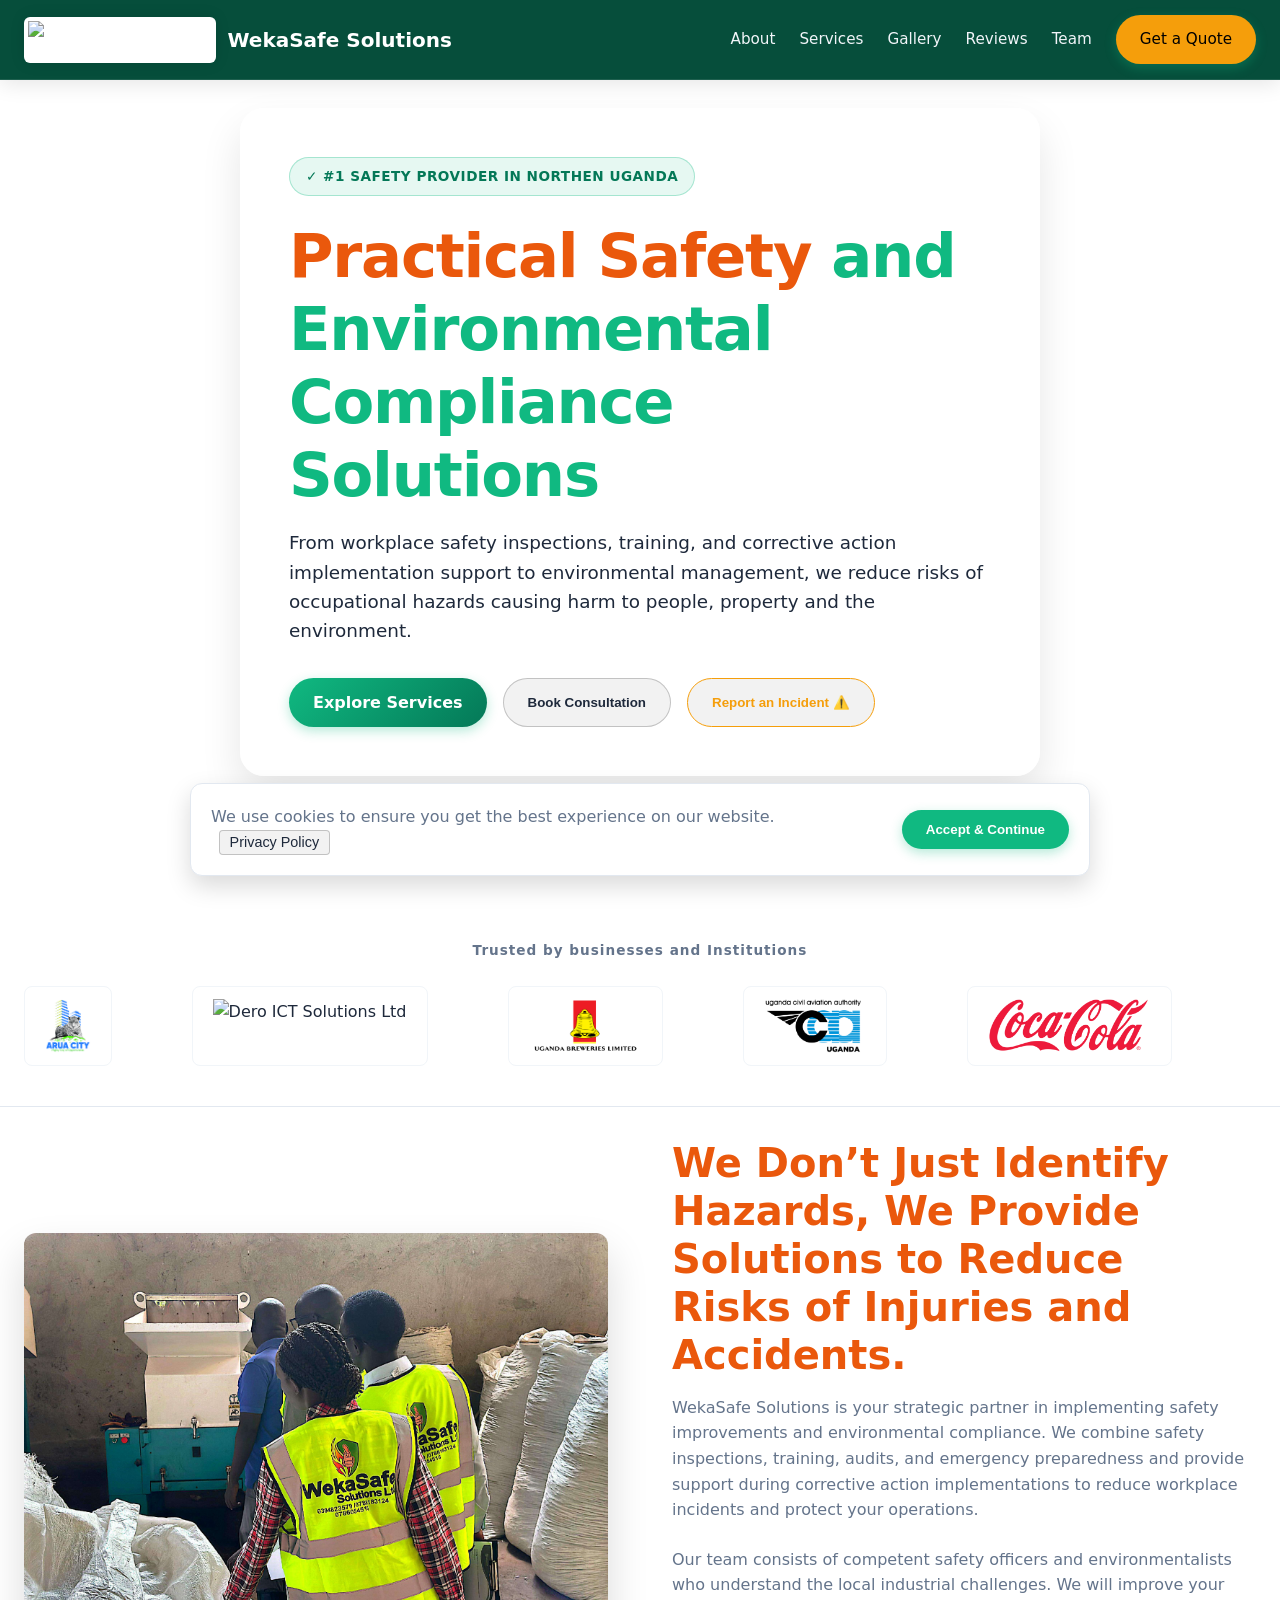
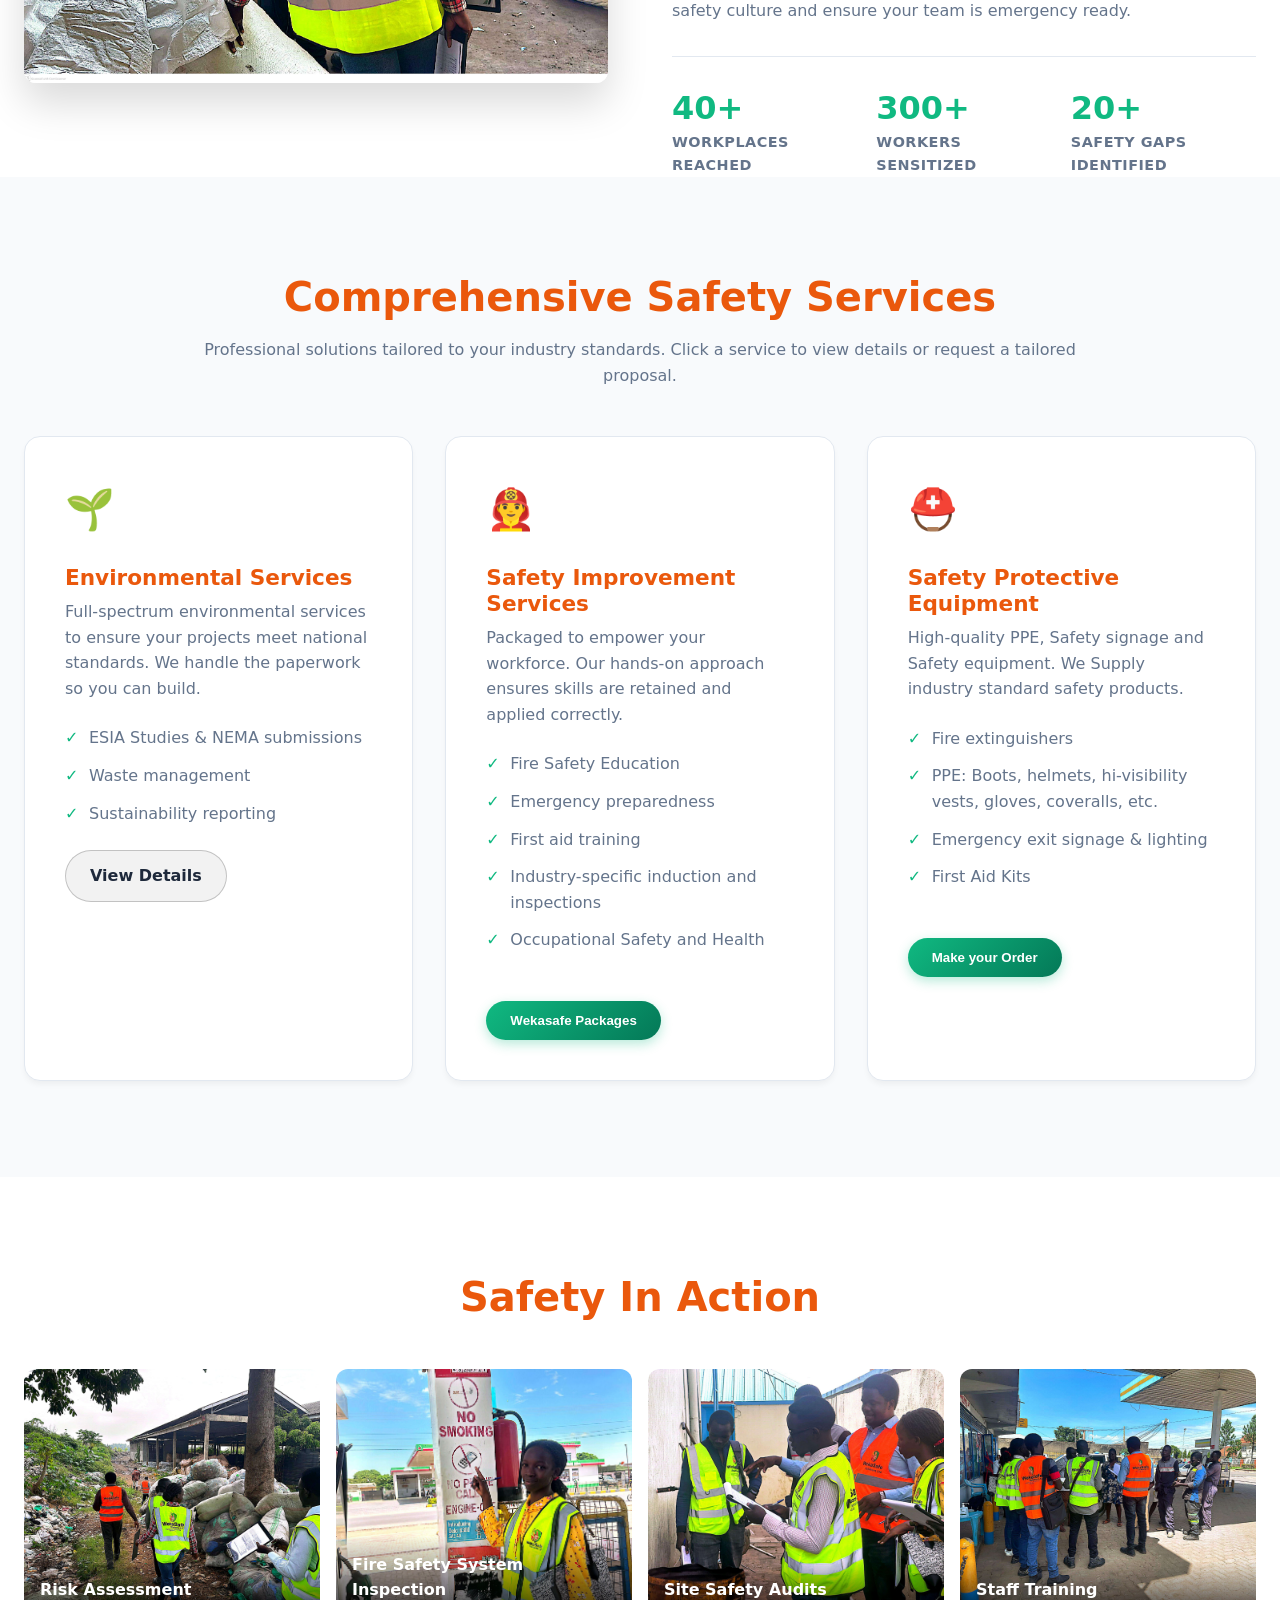
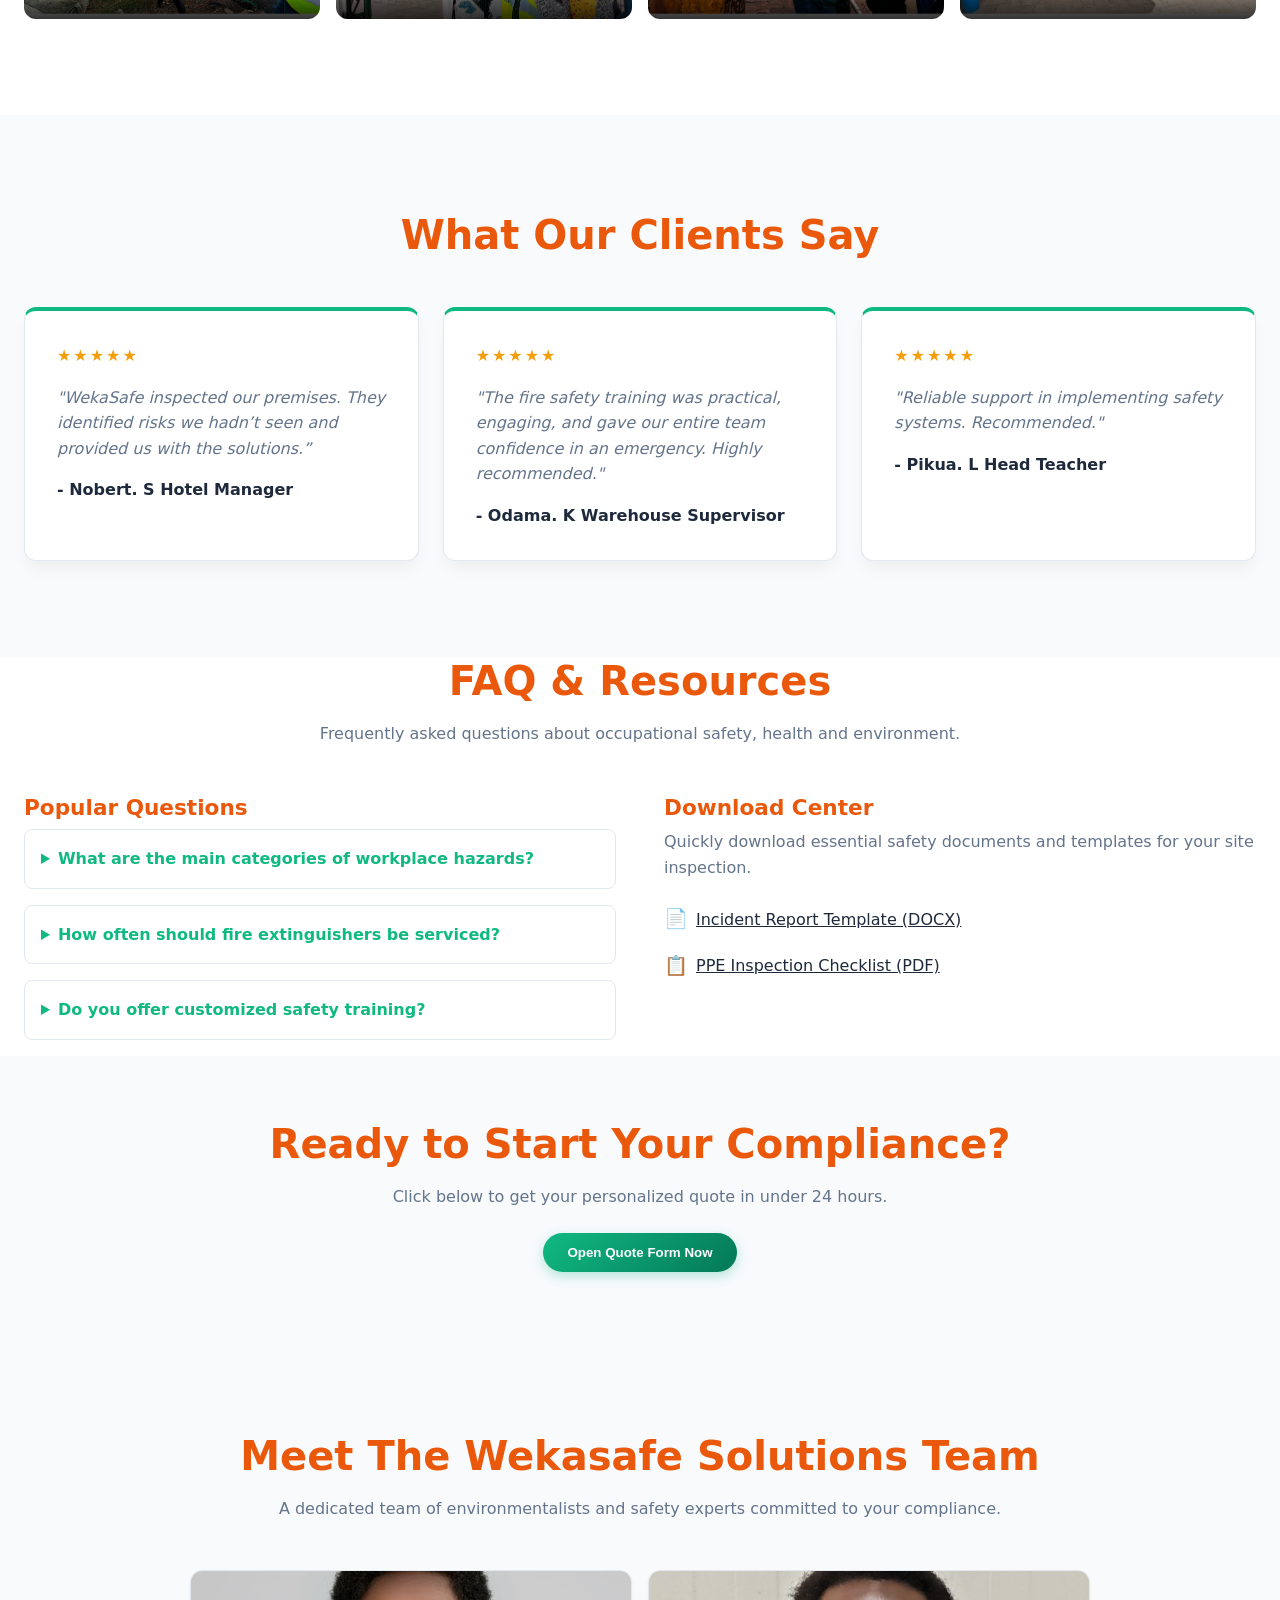
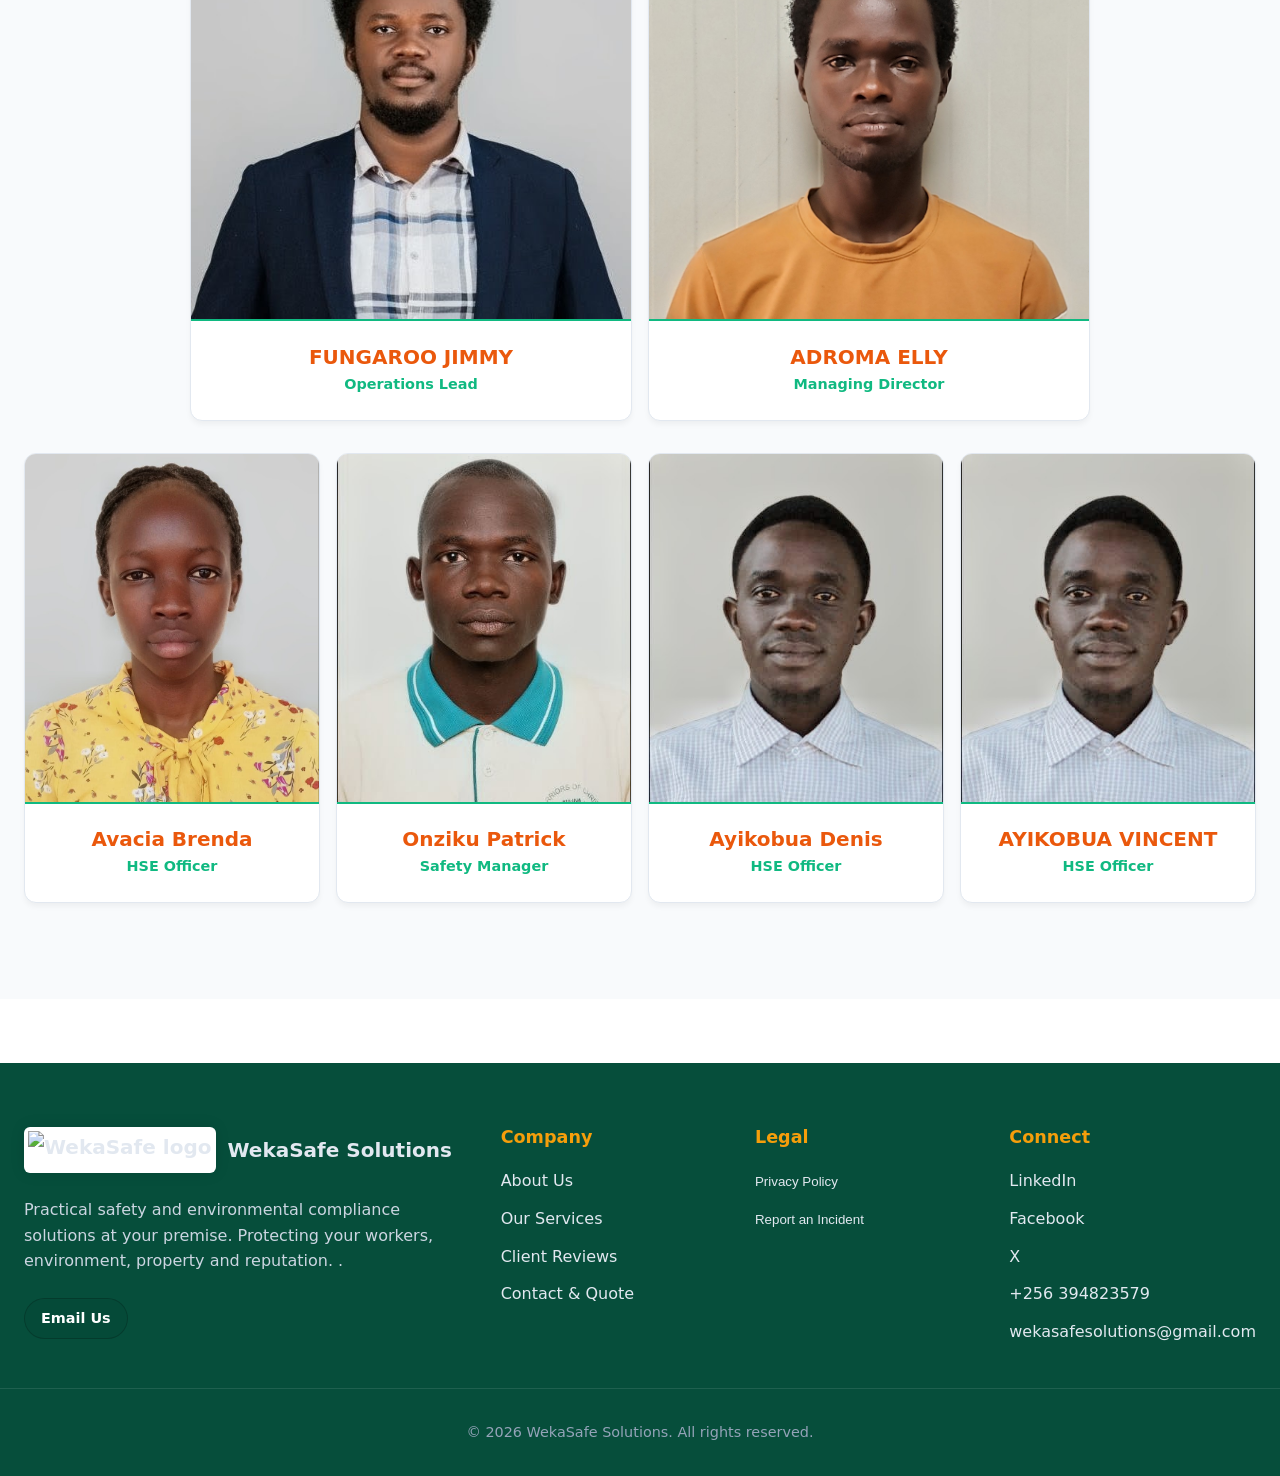
==== commit fd0276ca: "Add files via upload" ====
--- a/index.html
+++ b/index.html
@@ -368,8 +368,8 @@
         <div class="hero-slide slide-6" role="img" aria-label="Fire safety training"></div>
       </div>
       <div class="container hero-content">
-        <div class="badge">✓ #1 Safety Provider in East Africa</div>
-        <h1 id="hero-heading">Practical Safety <span class="gradient-text">and Environmental Compliance Solutions[</span></h1>
+        <div class="badge">✓ #1 Safety Provider in Northen Uganda</div>
+        <h1 id="hero-heading">Practical Safety <span class="gradient-text">and Environmental Compliance Solutions</span></h1>
         <p class="lead">From workplace safety inspections, training, and corrective action implementation support to environmental management, we reduce risks of occupational hazards causing harm to people, property and the environment.</p>
 
         <div style="display:flex; gap:1rem; flex-wrap:wrap">
@@ -463,7 +463,8 @@
               <li>Occupational Safety and Health</li>
             </ul>
             <div style="margin-top:1.5rem">
-              <a class="btn btn-ghost" href="/training.html">View Courses</a>
+                    <button class="btn btn-primary" data-open-modal="bookModal" style="margin-top:1.5rem;">Wekasafe Packages</button>
+             <!-- <a class="btn btn-ghost" href="/training.html">View Courses</a>-->
             </div>
           </article>
           <article class="service-card" tabindex="0" aria-labelledby="svc3">
@@ -477,7 +478,8 @@
               <li>First Aid Kits</li>
             </ul>
             <div style="margin-top:1.5rem">
-              <a class="btn btn-ghost" href="/equipment.html">View Catalog</a>
+            <button class="btn btn-primary" data-open-modal="bookModal" style="margin-top:1.5rem;">Make your Order</button>
+              <!--<a class="btn btn-ghost" href="/equipment.html">View Catalog</a>-->
             </div>
           </article>
         </div>
@@ -490,11 +492,11 @@
         <div class="gallery-grid" aria-hidden="false">
           <div class="gallery-item" role="img" aria-label="Personal protective equipment">
             <img src="/static/safety (6).jpg" alt="Safety vest and helmet">
-            <div class="gallery-overlay"><strong>Quality PPE Supply</strong></div>
+            <div class="gallery-overlay"><strong>Risk Assessment</strong></div>
           </div>
           <div class="gallery-item" role="img" aria-label="Fire extinguisher storage">
             <img src="/static/pik.jpg" alt="Fire extinguisher wall">
-            <div class="gallery-overlay"><strong>Fire Safety Systems</strong></div>
+            <div class="gallery-overlay"><strong>Fire Safety System Inspection</strong></div>
           </div>
           <div class="gallery-item" role="img" aria-label="Construction site audit">
             <img src="/static/safety (8).jpg" alt="Construction site audit">
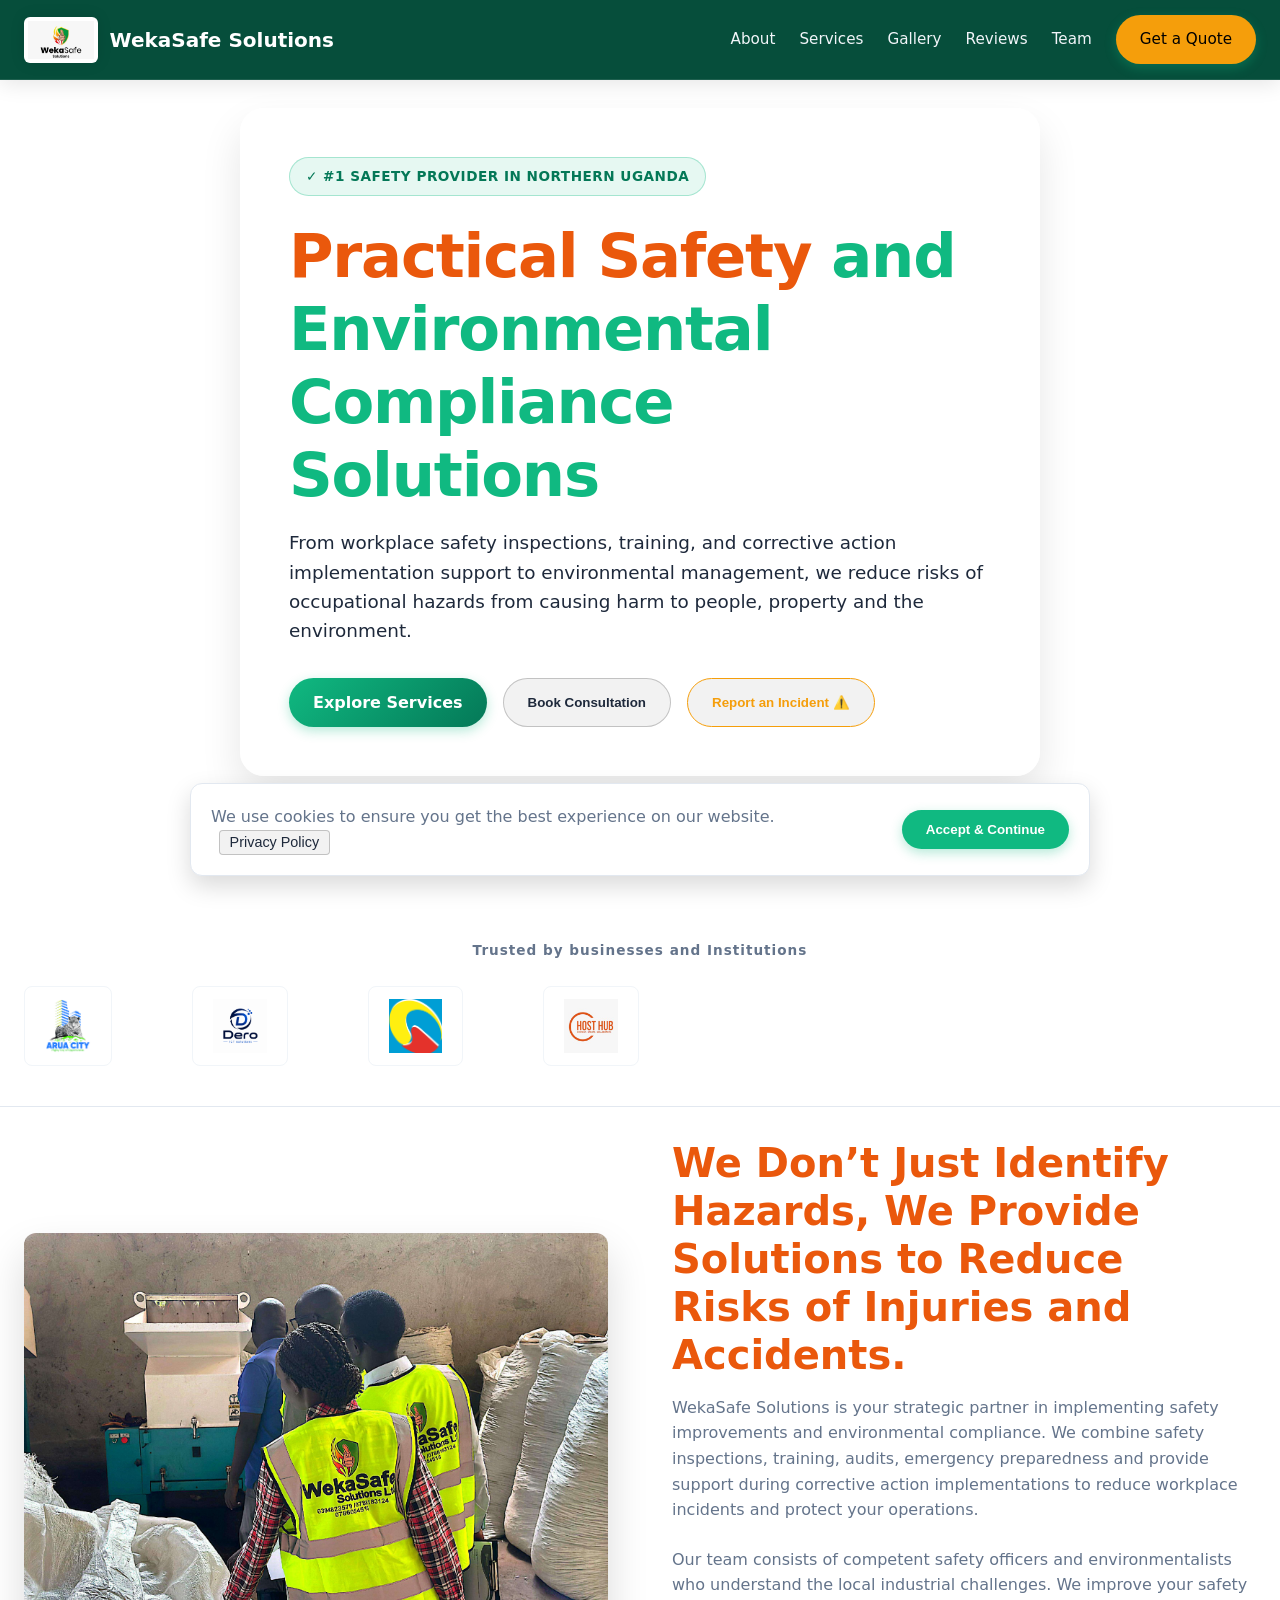
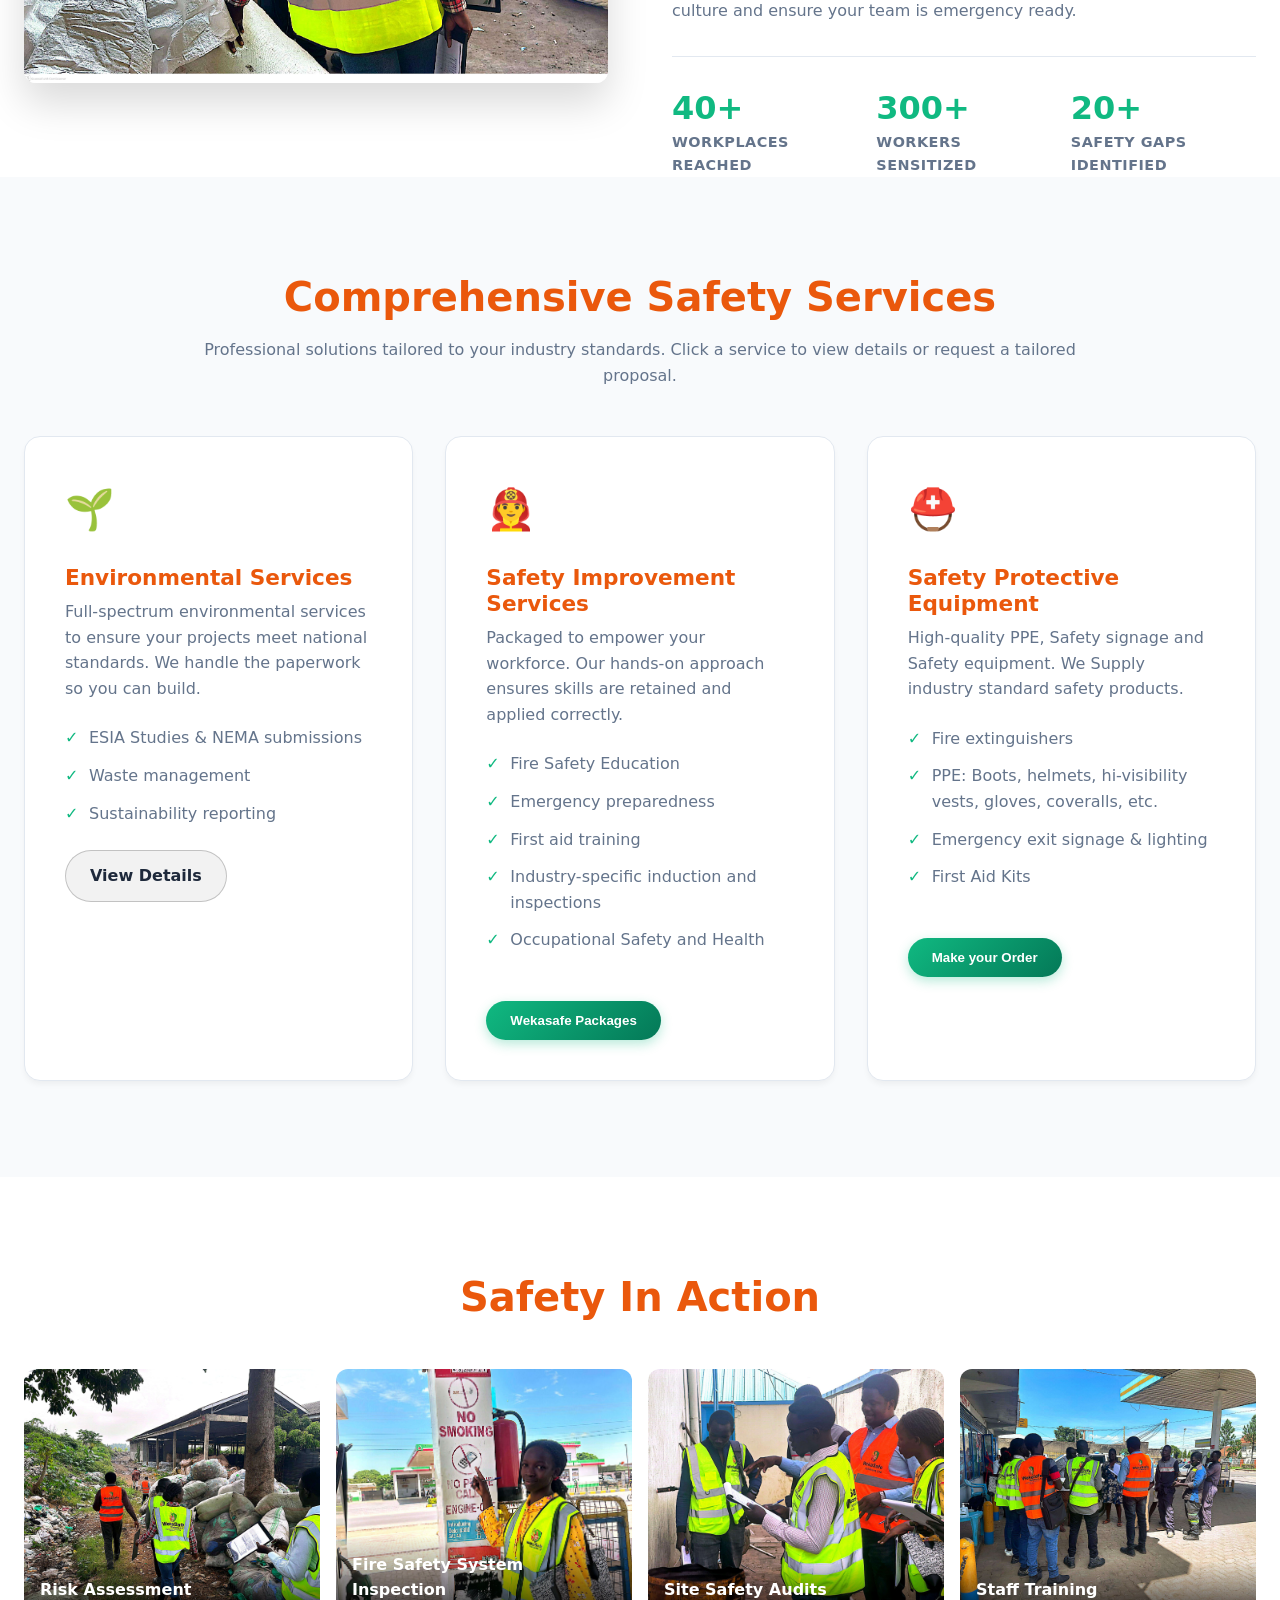
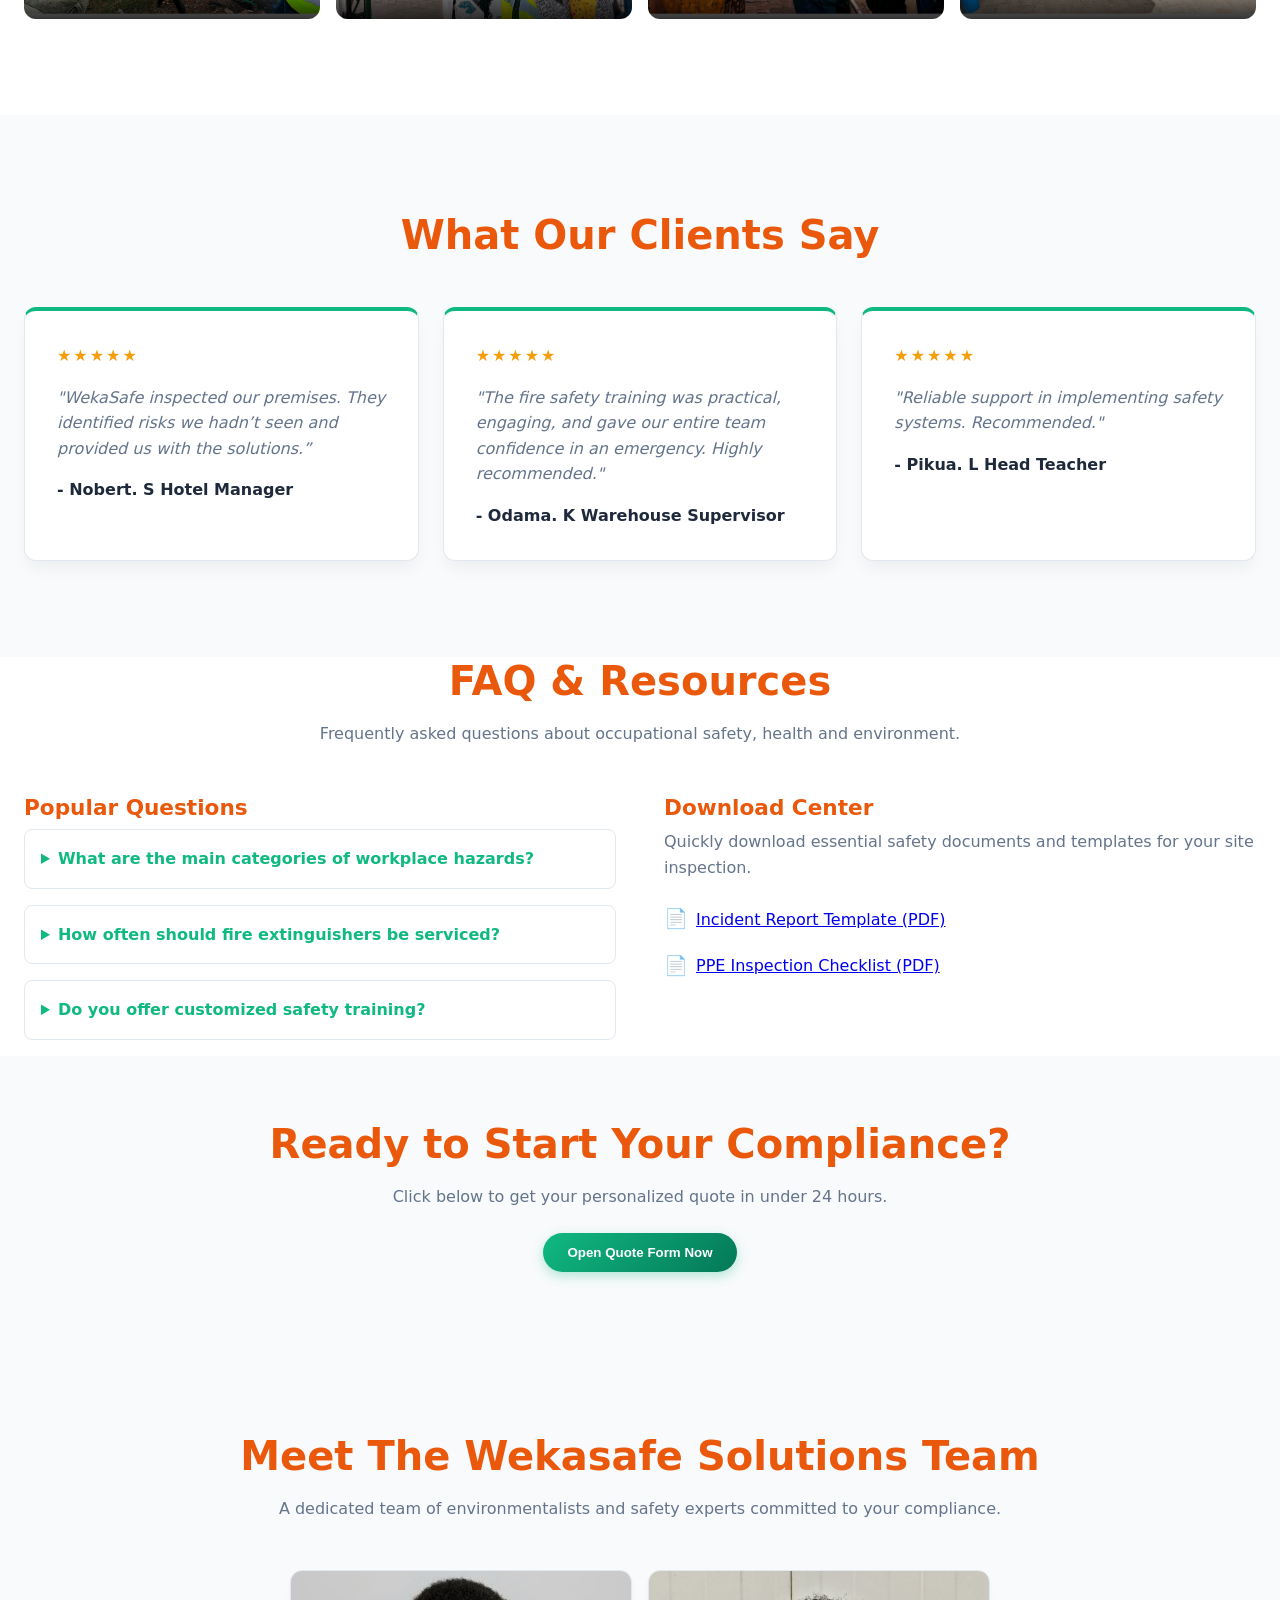
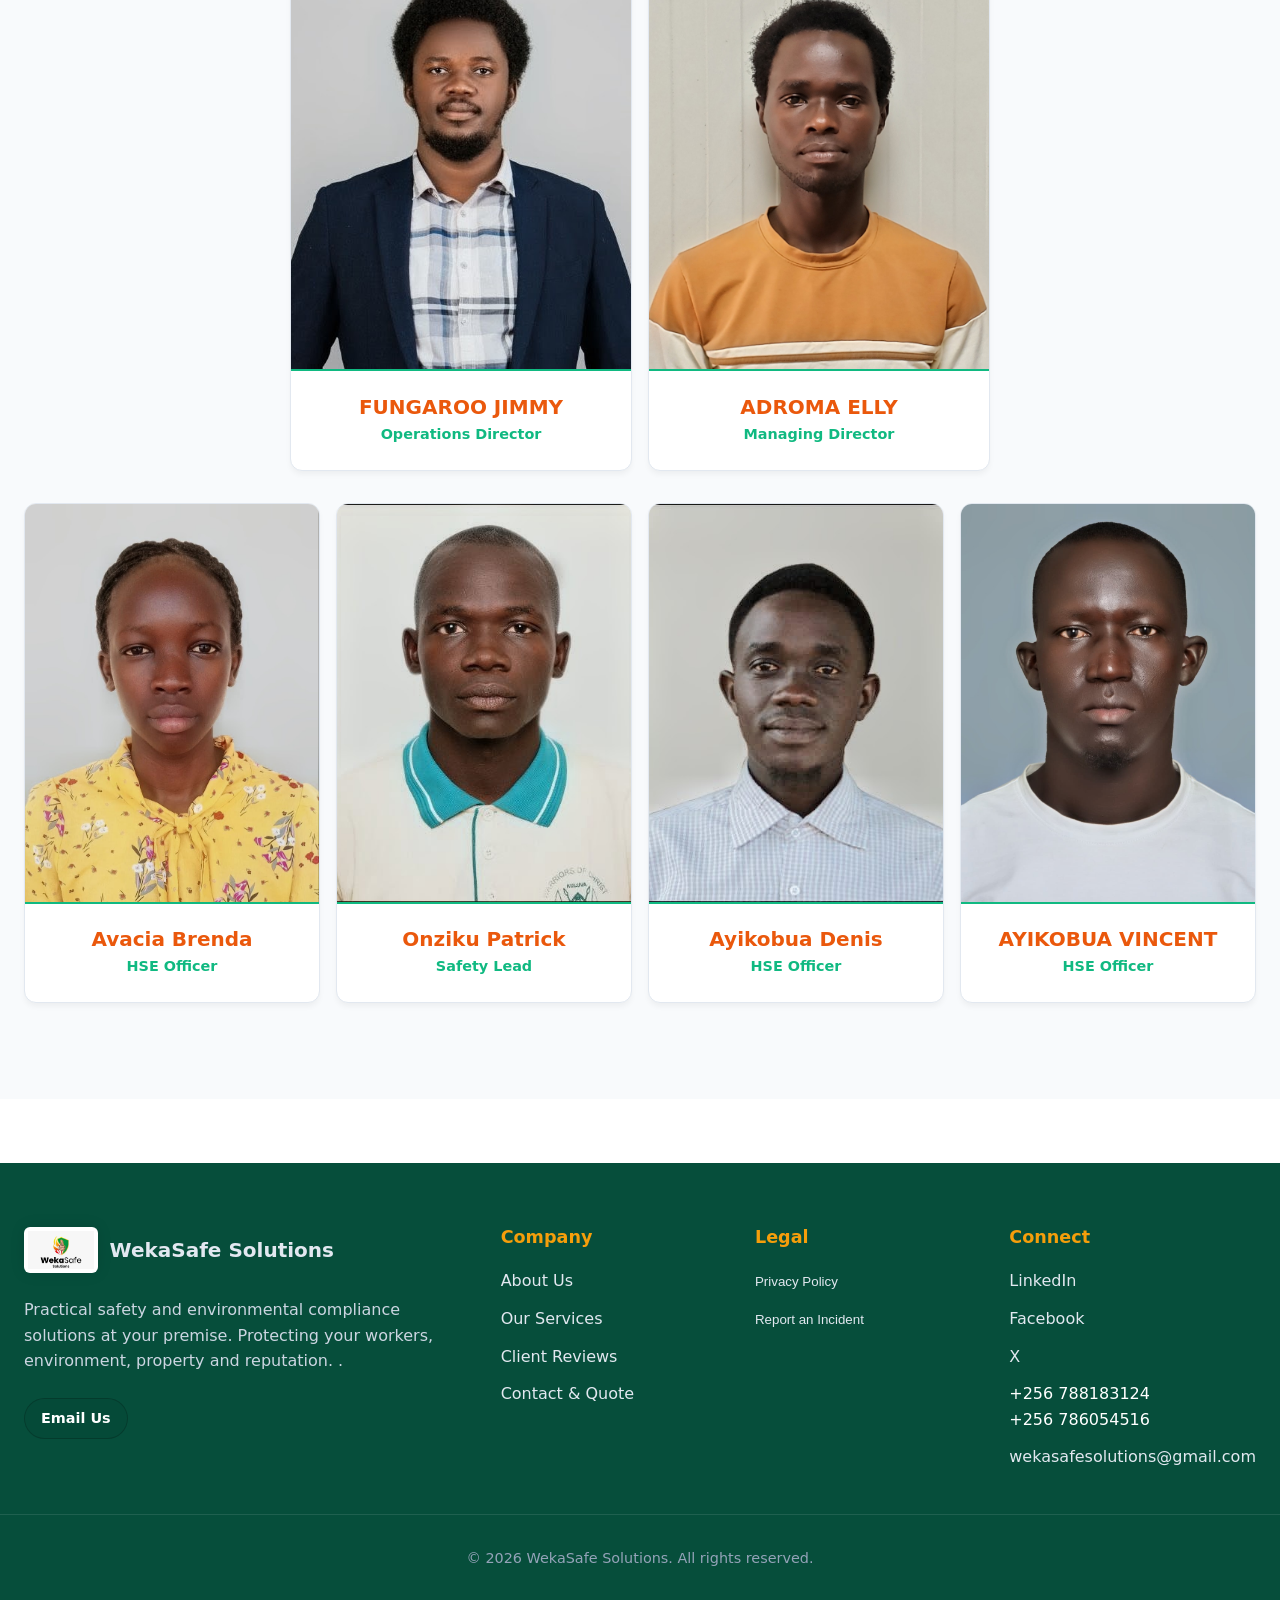
==== commit ebb4c250: "Add files via upload" ====
--- a/index.html
+++ b/index.html
@@ -234,7 +234,7 @@
       margin-top: 2rem;
     }
     .team-grid-admin {
-      max-width: 900px;
+      max-width: 700px;
       margin-left: auto;
       margin-right: auto;
       margin-bottom: 2rem;
@@ -255,7 +255,7 @@
     }
     .member-photo {
       width: 100%;
-      height: 350px;
+      height: 400px;
       object-fit: cover;
       margin-bottom: 1rem;
       border-bottom: 2px solid var(--primary); 
@@ -368,9 +368,9 @@
         <div class="hero-slide slide-6" role="img" aria-label="Fire safety training"></div>
       </div>
       <div class="container hero-content">
-        <div class="badge">✓ #1 Safety Provider in Northen Uganda</div>
+        <div class="badge">✓ #1 Safety Provider in Northern Uganda</div>
         <h1 id="hero-heading">Practical Safety <span class="gradient-text">and Environmental Compliance Solutions</span></h1>
-        <p class="lead">From workplace safety inspections, training, and corrective action implementation support to environmental management, we reduce risks of occupational hazards causing harm to people, property and the environment.</p>
+        <p class="lead">From workplace safety inspections, training, and corrective action implementation support to environmental management, we reduce risks of occupational hazards from causing harm to people, property and the environment.</p>
 
         <div style="display:flex; gap:1rem; flex-wrap:wrap">
           <a href="#services" class="btn btn-primary" role="button">Explore Services</a>
@@ -387,9 +387,9 @@
             <div class="trust-logos">
               <img src="/static/arua.jpg" alt="Arua City">
               <img src="/static/dero.png" alt="Dero ICT Solutions Ltd">
-              <img src="/static/uganda-breweries-logo.png.png" alt="Uganda Breweries">
-              <img src="/static/civil-aviation-logo.png.png" alt="Civil Aviation Authority">
-              <img src="/static/coca-cola-logo.png.png" alt="Coca-Cola">
+              <img src="/static/gil.png" alt="Gil Petroleum U Ltd">
+              <img src="/static/hosthub.jpg" alt="Host Hub Uganda">
+              
 
             </div>
         </div>
@@ -409,9 +409,9 @@
 
         <div>
           <h2 id="about-heading">We Don’t Just Identify Hazards, <span class="gradient-text">We Provide Solutions to Reduce Risks of Injuries and Accidents.</span></h2>
-          <p class="text-muted" style="margin-bottom:1.5rem;">WekaSafe Solutions is your strategic partner in implementing safety improvements and environmental compliance. We combine safety inspections, training, audits, and emergency preparedness and provide support during corrective action implementations to reduce workplace incidents and protect your operations.</p>
+          <p class="text-muted" style="margin-bottom:1.5rem;">WekaSafe Solutions is your strategic partner in implementing safety improvements and environmental compliance. We combine safety inspections, training, audits, emergency preparedness and provide support during corrective action implementations to reduce workplace incidents and protect your operations.</p>
           
-          <p class="text-muted">Our team consists of competent safety officers and environmentalists who understand the local industrial challenges. We will improve your safety culture and ensure your team is emergency ready.</p>
+          <p class="text-muted">Our team consists of competent safety officers and environmentalists who understand the local industrial challenges. We improve your safety culture and ensure your team is emergency ready.</p>
 
           <div class="stat-row">
             <div class="stat-box">
@@ -563,22 +563,20 @@
           <ul class="text-muted" style="list-style:none; padding-left:0;">
             <li style="margin-bottom:1rem; display:flex; gap:0.5rem; align-items:center;">
                 <span style="font-size:1.2rem;">📄</span> 
-                <a href="NCDC_EYFS_Analysis_ENHANCED.docx" 
-                   download="WekaSafe-Incident-Report.docx" 
-                   target="_blank" 
-                   style="color:var(--text-main); text-decoration:underline; cursor:pointer;">
-                   Incident Report Template (DOCX)
-                </a>
-                <span style="font-size:0.8rem; color:var(--text-muted);"></span>
+              <a href="/static/documents/Worksite%20Incident%20Report.pdf" 
+                download="Worksite Incident Report.pdf" 
+                target="_blank">
+                Incident Report Template (PDF)
+              </a>
             </li>
-            <li style="display:flex; gap:0.5rem; align-items:center;">
-                <span style="font-size:1.2rem;">📋</span> 
-                <a href="NCDC_EYFS_Analysis 4 Lenia Peace.pdf" 
-                   download="WekaSafe-PPE-Checklist.pdf" 
-                   target="_blank" 
-                   style="color:var(--text-main); text-decoration:underline; cursor:pointer;">
-                   PPE Inspection Checklist (PDF)
-                </a>
+            <li style="margin-bottom:1rem; display:flex; gap:0.5rem; align-items:center;">
+                <span style="font-size:1.2rem;">📄</span>
+
+              <a href="/static/documents/PPE%20Inspection.pdf" 
+                download="PPE Inspection.pdf" 
+                target="_blank">
+                PPE Inspection Checklist (PDF)
+              </a>
             </li>
           </ul>
         </div>
@@ -606,7 +604,7 @@
         <div class="team-member-card">
           <img class="member-photo" src="/static/jimmy.jpg" alt="Photo of Admin Staff Member 1">
           <h4>FUNGAROO JIMMY</h4>
-          <p>Operations Lead</p>
+          <p>Operations Director</p>
         </div>
 
         <div class="team-member-card">
@@ -629,7 +627,7 @@
         <div class="team-member-card">
           <img class="member-photo" src="/static/patrick.jpg" alt="Photo of Staff Member Name 1">
           <h4>Onziku Patrick</h4>
-          <p>Safety Manager</p>
+          <p>Safety Lead</p>
         </div>
 
         
@@ -640,7 +638,7 @@
         </div>
 
         <div class="team-member-card">
-          <img class="member-photo" src="/static/ppf.jpg" alt="Photo of Staff Member Name 3">
+          <img class="member-photo" src="/static/vincent.jpg" alt="Photo of Staff Member Name 3">
           <h4>AYIKOBUA VINCENT</h4>
           <p>HSE Officer</p>
         </div>
@@ -663,7 +661,7 @@
                                  Protecting your workers, environment, property and reputation.
           .</p>
         <div style="margin-top:1.5rem;">
-          <a href="wekasafesolutions@gmail.com" class="btn btn-ghost" 
+          <a href="mailto:wekasafesolutions@gmail.com" class="btn btn-ghost" 
           style="padding:0.5rem 1rem; font-size:0.9rem; color:#fff;">Email Us</a>
         </div>
       </div>
@@ -693,8 +691,8 @@
           <li><a href="https://linkedin.com/company/wekasafe" target="_blank">LinkedIn</a></li>
           <li><a href="https://facebook.com/wekasafe" target="_blank">Facebook</a></li>
           <li><a href="https://x.com/wekasafe" target="_blank">X</a></li>
-          <li><a href="tel:+256394823579">+256 394823579</a></li>
-          <li><a href="wekasafesolutions@gmail.com"><span class="__cf_email__" data-cfemail="2a43444c456a5d4f414b594b4c4f04494547">wekasafesolutions@gmail.com</span></a></li>
+          <li><a href="tel:+256394823579"></a>+256 788183124<br>+256 786054516</a></li>
+          <li><a href="mailto:wekasafesolutions@gmail.com"><span class="__cf_email__" data-cfemail="2a43444c456a5d4f414b594b4c4f04494547">wekasafesolutions@gmail.com</span></a></li>
         </ul>
       </div>
     </div>
